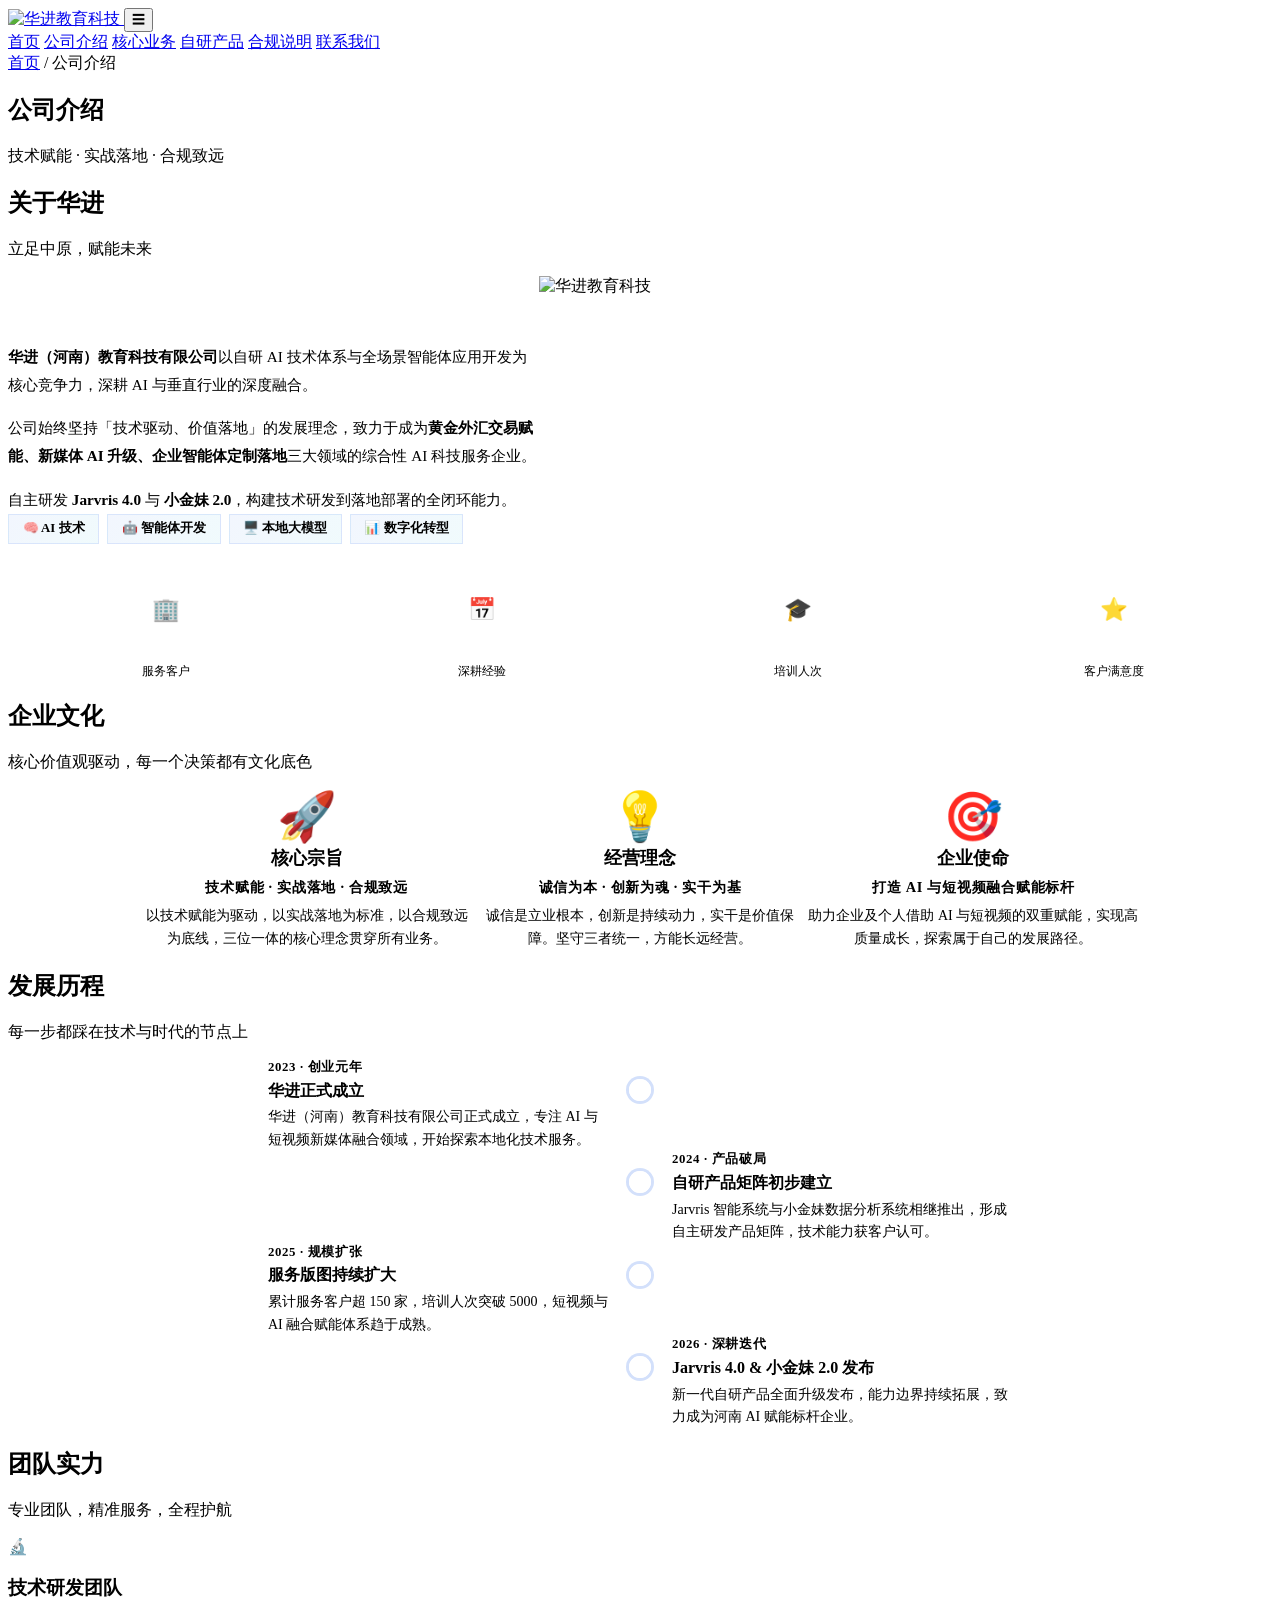
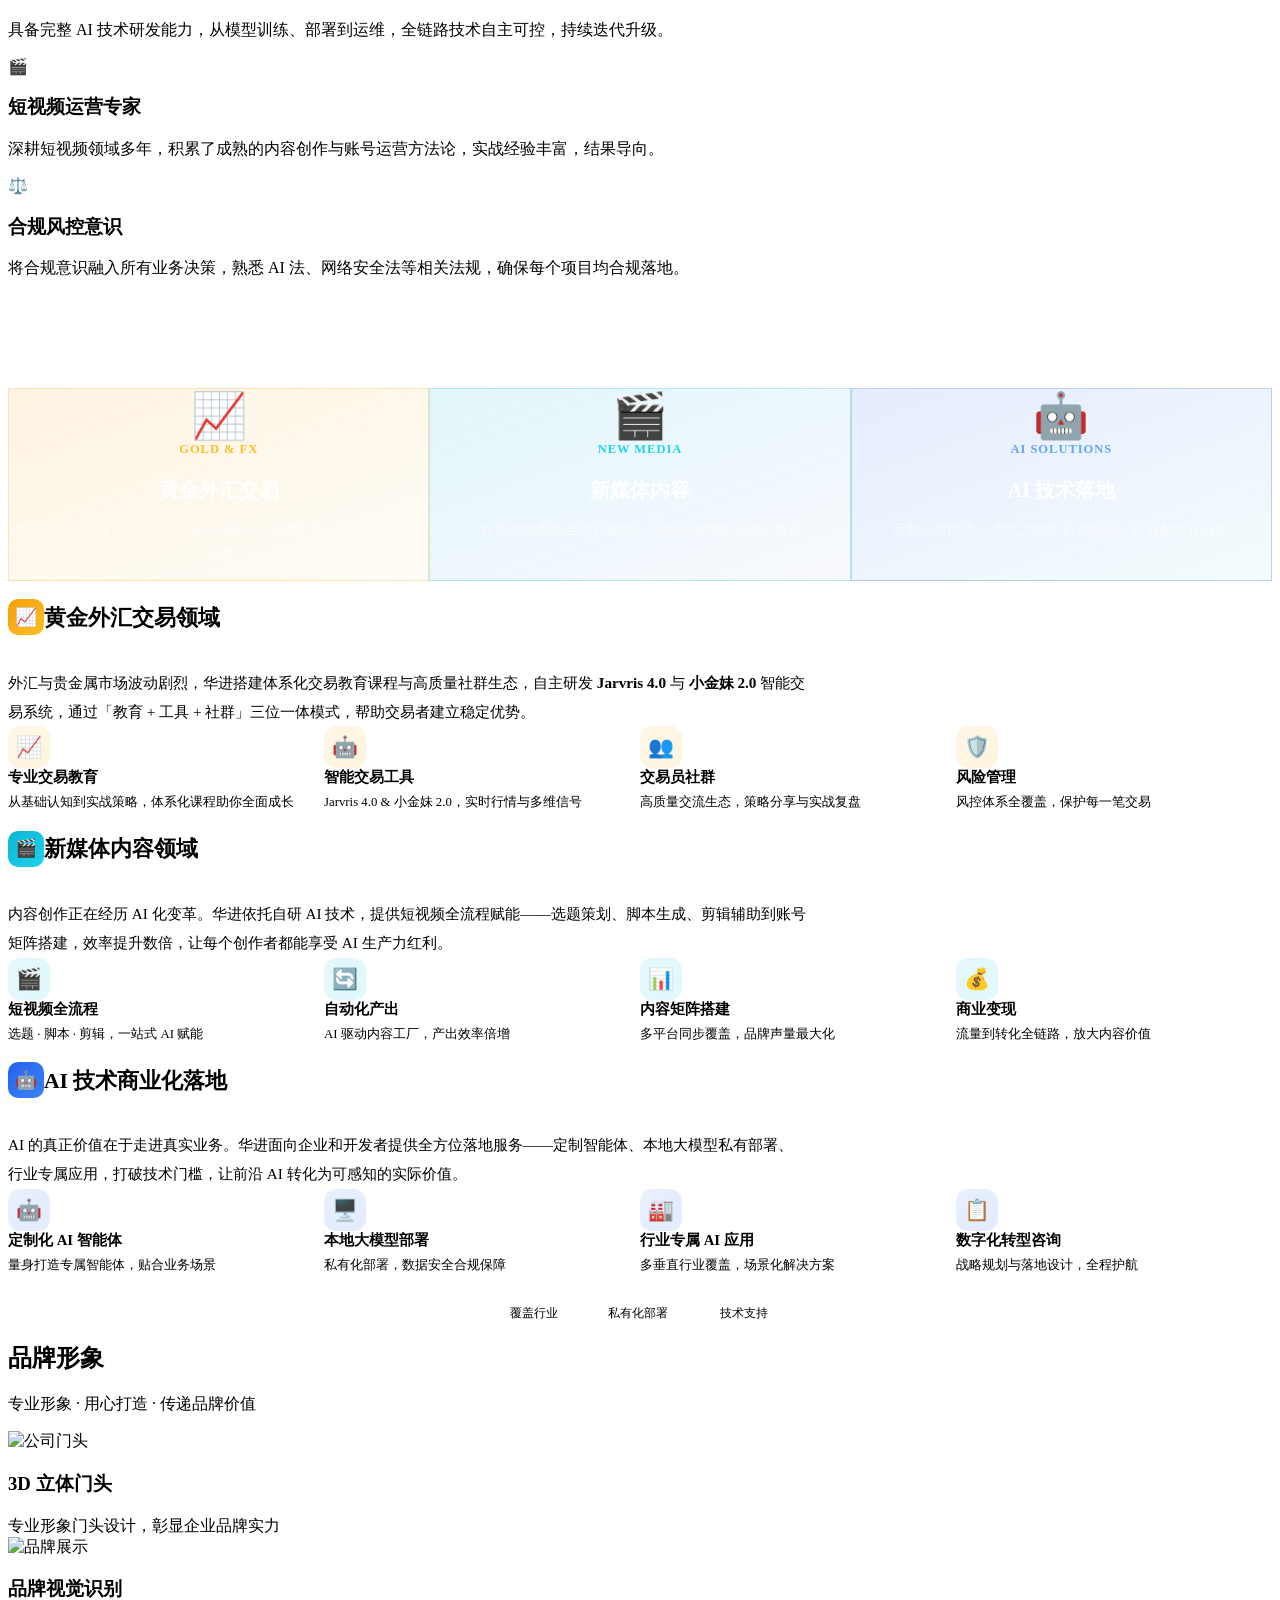
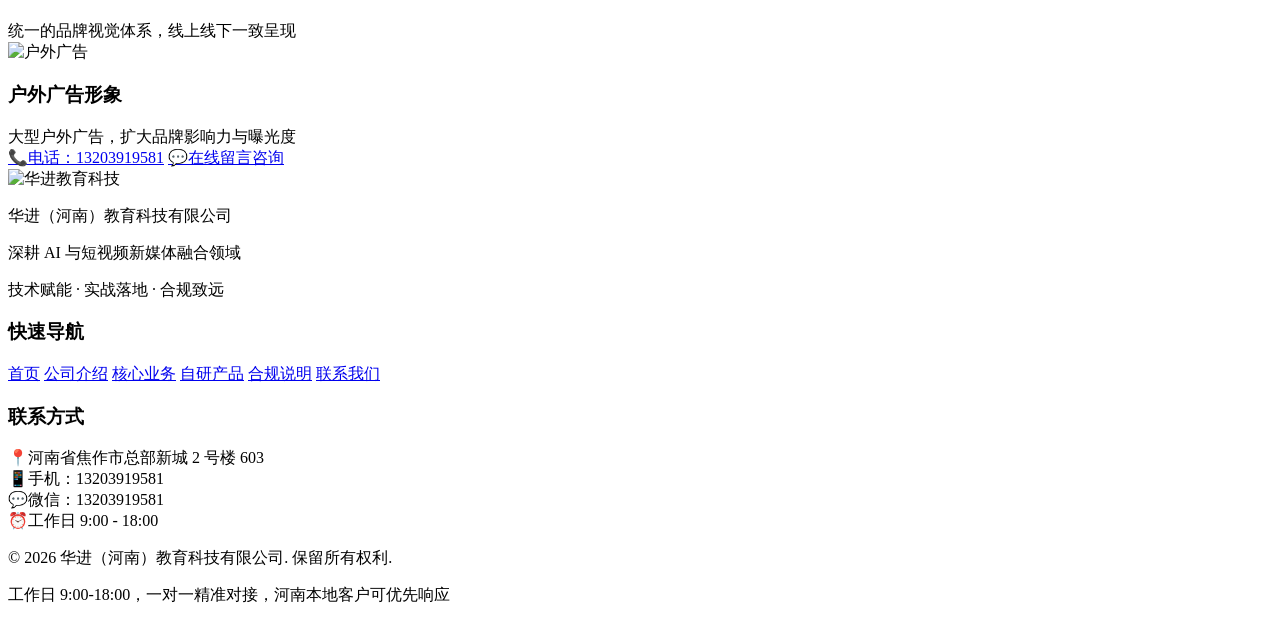
==== about.html @ 97d3d695 "Add files via upload" ====
﻿<!DOCTYPE html>
<html lang="zh-CN">
<head>
    <meta charset="UTF-8">
    <meta name="viewport" content="width=device-width, initial-scale=1.0">
    <meta name="description" content="华进（河南）教育科技有限公司 - 公司介绍，深耕AI与短视频新媒体融合领域">
    <meta name="keywords" content="华进教育,公司介绍,企业文化,发展理念">
    <title>公司介绍 - 华进（河南）教育科技有限公司</title>
    <link rel="stylesheet" href="assets/css/style.css">
    <style>
        /* 时间轴样式 */
        .timeline {
            position: relative;
            max-width: 800px;
            margin: 0 auto;
            padding: var(--spacing-lg) 0;
        }
        .timeline::before {
            content: '';
            position: absolute;
            left: 50%;
            top: 0; bottom: 0;
            width: 2px;
            background: linear-gradient(180deg, var(--primary-color), var(--accent-color));
            transform: translateX(-50%);
        }
        .timeline-item {
            display: flex;
            justify-content: flex-end;
            padding-right: calc(50% + 2rem);
            margin-bottom: var(--spacing-xl);
            position: relative;
        }
        .timeline-item:nth-child(even) {
            justify-content: flex-start;
            padding-right: 0;
            padding-left: calc(50% + 2rem);
        }
        .timeline-dot {
            position: absolute;
            left: 50%;
            top: 1.25rem;
            transform: translateX(-50%);
            width: 16px;
            height: 16px;
            background: linear-gradient(135deg, var(--primary-color), var(--accent-color));
            border-radius: 50%;
            border: 3px solid white;
            box-shadow: 0 0 0 3px rgba(37,99,235,0.2);
            z-index: 1;
        }
        .timeline-content {
            background: white;
            border-radius: var(--radius-lg);
            padding: var(--spacing-md) var(--spacing-lg);
            box-shadow: var(--shadow-md);
            border: 1px solid var(--border-color);
            max-width: 340px;
            width: 100%;
            transition: var(--transition-normal);
        }
        .timeline-content:hover {
            transform: scale(1.02);
            box-shadow: var(--shadow-lg);
        }
        .timeline-year {
            font-size: 0.8rem;
            font-weight: 700;
            color: var(--primary-color);
            letter-spacing: 0.05em;
            margin-bottom: 0.3rem;
        }
        .timeline-title {
            font-weight: 700;
            color: var(--text-primary);
            margin-bottom: 0.3rem;
            font-size: 1rem;
        }
        .timeline-desc {
            color: var(--text-secondary);
            font-size: 0.875rem;
            margin: 0;
            line-height: 1.6;
        }
        /* 企业文化卡片 */
        .culture-grid {
            display: grid;
            grid-template-columns: repeat(auto-fit, minmax(260px, 1fr));
            gap: var(--spacing-lg);
            max-width: 1000px;
            margin: 0 auto;
        }
        .culture-card {
            text-align: center;
            padding: var(--spacing-xl) var(--spacing-lg);
            background: white;
            border-radius: var(--radius-xl);
            box-shadow: var(--shadow-md);
            border: 1px solid var(--border-color);
            transition: var(--transition-normal);
            position: relative;
            overflow: hidden;
        }
        .culture-card::before {
            content: '';
            position: absolute;
            top: 0; left: 0; right: 0;
            height: 4px;
            background: linear-gradient(90deg, var(--primary-color), var(--accent-color));
        }
        .culture-card:hover {
            transform: translateY(-6px);
            box-shadow: var(--shadow-xl);
        }
        .culture-emoji {
            font-size: 3rem;
            margin-bottom: var(--spacing-md);
            display: block;
        }
        .culture-title {
            font-size: 1.15rem;
            font-weight: 800;
            color: var(--text-primary);
            margin-bottom: 0.5rem;
        }
        .culture-value {
            font-size: 0.9rem;
            color: var(--primary-color);
            font-weight: 700;
            margin-bottom: 0.5rem;
            letter-spacing: 0.05em;
        }
        .culture-desc {
            font-size: 0.875rem;
            color: var(--text-secondary);
            line-height: 1.6;
            margin: 0;
        }
        /* 公司简介 - 左图右文 */
        .about-intro-grid {
            display: grid;
            grid-template-columns: 42% 58%;
            gap: var(--spacing-xl);
            align-items: center;
            margin-bottom: var(--spacing-xl);
        }
        .about-intro-img {
            border-radius: var(--radius-xl);
            overflow: hidden;
            box-shadow: var(--shadow-xl);
        }
        .about-intro-img img {
            width: 100%;
            height: 320px;
            object-fit: cover;
            display: block;
        }
        .about-intro-text p {
            font-size: 0.95rem;
            line-height: 1.85;
            color: var(--text-secondary);
            margin-bottom: var(--spacing-sm);
        }
        /* 关键词标签 */
        .about-tags {
            display: flex;
            flex-wrap: wrap;
            gap: 0.5rem;
            margin-top: var(--spacing-sm);
        }
        .about-tag {
            display: inline-block;
            background: linear-gradient(135deg, rgba(37,99,235,0.06), rgba(6,182,212,0.06));
            color: var(--primary-color);
            font-size: 0.8rem;
            font-weight: 600;
            padding: 0.35rem 0.85rem;
            border-radius: var(--radius-full);
            border: 1px solid rgba(37,99,235,0.12);
        }
        /* 数据卡片 */
        .about-stats-grid {
            display: grid;
            grid-template-columns: repeat(4, 1fr);
            gap: var(--spacing-md);
        }
        .about-stat-card {
            text-align: center;
            padding: var(--spacing-md) var(--spacing-sm);
            background: var(--bg-secondary);
            border-radius: var(--radius-lg);
            border: 1px solid var(--border-color);
            transition: var(--transition-normal);
        }
        .about-stat-card:hover {
            transform: translateY(-3px);
            box-shadow: var(--shadow-md);
            border-color: var(--primary-color);
        }
        .about-stat-icon {
            font-size: 1.4rem;
            margin-bottom: 0.3rem;
        }
        .about-stat-num {
            font-size: 1.75rem;
            font-weight: 800;
            background: linear-gradient(135deg, var(--primary-color), var(--accent-color));
            -webkit-background-clip: text;
            -webkit-text-fill-color: transparent;
            background-clip: text;
            line-height: 1.2;
        }
        .about-stat-label {
            font-size: 0.78rem;
            color: var(--text-light);
            margin-top: 0.15rem;
        }
        /* 移动端适配 */
        @media (max-width: 768px) {
            .about-intro-grid {
                grid-template-columns: 1fr;
            }
            .about-intro-img img {
                height: 220px;
            }
            .about-stats-grid {
                grid-template-columns: repeat(2, 1fr);
            }
            .biz-cards {
                grid-template-columns: repeat(2, 1fr) !important;
            }
        }
        /* 深色 Hero 业务卡片 */
        .biz-hero-card {
            border-radius: var(--radius-xl);
            padding: var(--spacing-lg) var(--spacing-md);
            text-align: center;
            transition: var(--transition-normal);
            cursor: default;
        }
        .biz-hero-card:hover {
            transform: translateY(-4px);
            box-shadow: 0 12px 40px rgba(0,0,0,0.3);
        }
        /* 白底展开 - 业务详情 */
        .biz-detail {
            padding: var(--spacing-xl) 0;
            border-bottom: 1px solid var(--border-color);
        }
        .biz-detail:last-child {
            border-bottom: none;
        }
        /* 业务内容卡片 */
        .biz-cards {
            display: grid;
            grid-template-columns: repeat(4, 1fr);
            gap: var(--spacing-md);
        }
        .biz-card-item {
            background: var(--bg-card);
            border: 1px solid var(--border-color);
            border-radius: var(--radius-lg);
            padding: var(--spacing-md);
            transition: var(--transition-normal);
        }
        .biz-card-item:hover {
            transform: translateY(-3px);
            box-shadow: var(--shadow-lg);
            border-color: var(--primary-color);
        }
        .biz-card-icon {
            display: inline-flex;
            align-items: center;
            justify-content: center;
            width: 42px;
            height: 42px;
            border-radius: 12px;
            font-size: 1.3rem;
            margin-bottom: var(--spacing-sm);
        }
        .biz-card-title {
            font-size: 0.92rem;
            font-weight: 700;
            color: var(--text-primary);
            margin-bottom: 0.3rem;
        }
        .biz-card-desc {
            font-size: 0.8rem;
            color: var(--text-light);
            line-height: 1.6;
        }
    </style>
</head>
<body>
    <!-- 导航栏 -->
    <nav class="navbar" id="navbar">
        <div class="navbar-container">
            <a href="index.html" class="navbar-brand">
                <img src="assets/images/logo.png" alt="华进教育科技" class="navbar-logo">
            </a>
            <button class="navbar-toggle" id="navbarToggle">☰</button>
            <div class="navbar-nav" id="navbarNav">
                <a href="index.html">首页</a>
                <a href="about.html" class="active">公司介绍</a>
                <a href="services.html">核心业务</a>
                <a href="products.html">自研产品</a>
                <a href="compliance.html">合规说明</a>
                <a href="contact.html">联系我们</a>
            </div>
        </div>
    </nav>

    <!-- 页面 Hero -->
    <section class="page-hero">
        <div class="container page-hero-content">
            <nav class="breadcrumb">
                <a href="index.html">首页</a>
                <span>/</span>
                <span class="current">公司介绍</span>
            </nav>
            <h1>公司介绍</h1>
            <p>技术赋能 · 实战落地 · 合规致远</p>
        </div>
    </section>

    <!-- ===== 公司简介 ===== -->
    <section class="section">
        <div class="container">
            <!-- 标题区 -->
            <div class="section-title" style="margin-bottom: var(--spacing-xl);">
                <h2>关于华进</h2>
                <p>立足中原，赋能未来</p>
            </div>
            <!-- 右图左文 -->
            <div class="about-intro-grid fade-in">
                <!-- 左：文字 -->
                <div class="about-intro-text">
                    <p><strong style="color: var(--text-primary);">华进（河南）教育科技有限公司</strong>以自研 AI 技术体系与全场景智能体应用开发为核心竞争力，深耕 AI 与垂直行业的深度融合。</p>
                    <p>公司始终坚持「技术驱动、价值落地」的发展理念，致力于成为<strong style="color: var(--primary-color);">黄金外汇交易赋能、新媒体 AI 升级、企业智能体定制落地</strong>三大领域的综合性 AI 科技服务企业。</p>
                    <p>自主研发 <strong style="color: var(--primary-color);">Jarvris 4.0</strong> 与 <strong style="color: var(--primary-color);">小金妹 2.0</strong>，构建技术研发到落地部署的全闭环能力。</p>
                    <!-- 关键词标签 -->
                    <div class="about-tags">
                        <span class="about-tag">🧠 AI 技术</span>
                        <span class="about-tag">🤖 智能体开发</span>
                        <span class="about-tag">🖥️ 本地大模型</span>
                        <span class="about-tag">📊 数字化转型</span>
                    </div>
                </div>
                <!-- 右：图片 -->
                <div class="about-intro-img">
                    <img src="assets/images/company/building-logo.png" alt="华进教育科技">
                </div>
            </div>
            <!-- 数据卡片 -->
            <div class="about-stats-grid fade-in">
                <div class="about-stat-card">
                    <div class="about-stat-icon">🏢</div>
                    <div class="about-stat-num">150<span style="font-size:0.7em;">+</span></div>
                    <div class="about-stat-label">服务客户</div>
                </div>
                <div class="about-stat-card">
                    <div class="about-stat-icon">📅</div>
                    <div class="about-stat-num">3<span style="font-size:0.7em;">年+</span></div>
                    <div class="about-stat-label">深耕经验</div>
                </div>
                <div class="about-stat-card">
                    <div class="about-stat-icon">🎓</div>
                    <div class="about-stat-num">5000<span style="font-size:0.7em;">+</span></div>
                    <div class="about-stat-label">培训人次</div>
                </div>
                <div class="about-stat-card">
                    <div class="about-stat-icon">⭐</div>
                    <div class="about-stat-num">98<span style="font-size:0.7em;">%</span></div>
                    <div class="about-stat-label">客户满意度</div>
                </div>
            </div>
        </div>
    </section>

    <!-- ===== 企业文化 ===== -->
    <section class="section section-gray">
        <div class="container">
            <div class="section-title">
                <h2>企业文化</h2>
                <p>核心价值观驱动，每一个决策都有文化底色</p>
            </div>
            <div class="culture-grid">
                <div class="culture-card fade-in">
                    <span class="culture-emoji">🚀</span>
                    <div class="culture-title">核心宗旨</div>
                    <div class="culture-value">技术赋能 · 实战落地 · 合规致远</div>
                    <p class="culture-desc">以技术赋能为驱动，以实战落地为标准，以合规致远为底线，三位一体的核心理念贯穿所有业务。</p>
                </div>
                <div class="culture-card fade-in delay-2">
                    <span class="culture-emoji">💡</span>
                    <div class="culture-title">经营理念</div>
                    <div class="culture-value">诚信为本 · 创新为魂 · 实干为基</div>
                    <p class="culture-desc">诚信是立业根本，创新是持续动力，实干是价值保障。坚守三者统一，方能长远经营。</p>
                </div>
                <div class="culture-card fade-in delay-4">
                    <span class="culture-emoji">🎯</span>
                    <div class="culture-title">企业使命</div>
                    <div class="culture-value">打造 AI 与短视频融合赋能标杆</div>
                    <p class="culture-desc">助力企业及个人借助 AI 与短视频的双重赋能，实现高质量成长，探索属于自己的发展路径。</p>
                </div>
            </div>
        </div>
    </section>

    <!-- ===== 发展历程 ===== -->
    <section class="section">
        <div class="container">
            <div class="section-title">
                <h2>发展历程</h2>
                <p>每一步都踩在技术与时代的节点上</p>
            </div>
            <div class="timeline">
                <div class="timeline-item fade-in">
                    <div class="timeline-dot"></div>
                    <div class="timeline-content">
                        <div class="timeline-year">2023 · 创业元年</div>
                        <div class="timeline-title">华进正式成立</div>
                        <p class="timeline-desc">华进（河南）教育科技有限公司正式成立，专注 AI 与短视频新媒体融合领域，开始探索本地化技术服务。</p>
                    </div>
                </div>
                <div class="timeline-item fade-in delay-1">
                    <div class="timeline-dot"></div>
                    <div class="timeline-content">
                        <div class="timeline-year">2024 · 产品破局</div>
                        <div class="timeline-title">自研产品矩阵初步建立</div>
                        <p class="timeline-desc">Jarvris 智能系统与小金妹数据分析系统相继推出，形成自主研发产品矩阵，技术能力获客户认可。</p>
                    </div>
                </div>
                <div class="timeline-item fade-in delay-2">
                    <div class="timeline-dot"></div>
                    <div class="timeline-content">
                        <div class="timeline-year">2025 · 规模扩张</div>
                        <div class="timeline-title">服务版图持续扩大</div>
                        <p class="timeline-desc">累计服务客户超 150 家，培训人次突破 5000，短视频与 AI 融合赋能体系趋于成熟。</p>
                    </div>
                </div>
                <div class="timeline-item fade-in delay-3">
                    <div class="timeline-dot"></div>
                    <div class="timeline-content">
                        <div class="timeline-year">2026 · 深耕迭代</div>
                        <div class="timeline-title">Jarvris 4.0 & 小金妹 2.0 发布</div>
                        <p class="timeline-desc">新一代自研产品全面升级发布，能力边界持续拓展，致力成为河南 AI 赋能标杆企业。</p>
                    </div>
                </div>
            </div>
        </div>
    </section>

    <!-- ===== 团队实力 ===== -->
    <section class="section section-gray">
        <div class="container">
            <div class="section-title">
                <h2>团队实力</h2>
                <p>专业团队，精准服务，全程护航</p>
            </div>
            <div class="features-grid">
                <div class="card fade-in">
                    <div class="card-icon">🔬</div>
                    <h3 class="card-title">技术研发团队</h3>
                    <p class="card-content">具备完整 AI 技术研发能力，从模型训练、部署到运维，全链路技术自主可控，持续迭代升级。</p>
                </div>
                <div class="card fade-in delay-2">
                    <div class="card-icon">🎬</div>
                    <h3 class="card-title">短视频运营专家</h3>
                    <p class="card-content">深耕短视频领域多年，积累了成熟的内容创作与账号运营方法论，实战经验丰富，结果导向。</p>
                </div>
                <div class="card fade-in delay-4">
                    <div class="card-icon">⚖️</div>
                    <h3 class="card-title">合规风控意识</h3>
                    <p class="card-content">将合规意识融入所有业务决策，熟悉 AI 法、网络安全法等相关法规，确保每个项目均合规落地。</p>
                </div>
            </div>
        </div>
    </section>

    <!-- ===== 深色 Hero：三大业务领域总览 ===== -->
    <section class="section-dark" style="padding: var(--spacing-2xl) 0;">
        <div class="container">
            <div class="section-title" style="margin-bottom: var(--spacing-xl);">
                <h2 style="color: white;">三大业务领域</h2>
                <p style="color: rgba(255,255,255,0.5);">专注深耕，每个领域都做到极致</p>
            </div>
            <div style="display: grid; grid-template-columns: repeat(3, 1fr); gap: var(--spacing-lg);">
                <!-- 卡片1：黄金外汇 -->
                <div class="biz-hero-card fade-in" style="background: linear-gradient(160deg, rgba(245,158,11,0.12) 0%, rgba(251,191,36,0.04) 100%); border: 1px solid rgba(245,158,11,0.25);">
                    <div style="font-size: 2.8rem; margin-bottom: var(--spacing-md);">📈</div>
                    <div style="font-size: 0.78rem; font-weight: 700; color: #fbbf24; letter-spacing: 0.08em; text-transform: uppercase; margin-bottom: var(--spacing-xs);">GOLD & FX</div>
                    <h3 style="font-size: 1.25rem; color: white; margin-bottom: var(--spacing-sm);">黄金外汇交易</h3>
                    <p style="font-size: 0.88rem; color: rgba(255,255,255,0.55); line-height: 1.7;">体系化交易教育 + Jarvris 4.0 &amp; 小金妹 2.0 智能工具 + 高质量交易员社群</p>
                </div>
                <!-- 卡片2：新媒体 -->
                <div class="biz-hero-card fade-in delay-2" style="background: linear-gradient(160deg, rgba(6,182,212,0.12) 0%, rgba(99,102,241,0.04) 100%); border: 1px solid rgba(6,182,212,0.25);">
                    <div style="font-size: 2.8rem; margin-bottom: var(--spacing-md);">🎬</div>
                    <div style="font-size: 0.78rem; font-weight: 700; color: #22d3ee; letter-spacing: 0.08em; text-transform: uppercase; margin-bottom: var(--spacing-xs);">NEW MEDIA</div>
                    <h3 style="font-size: 1.25rem; color: white; margin-bottom: var(--spacing-sm);">新媒体内容</h3>
                    <p style="font-size: 0.88rem; color: rgba(255,255,255,0.55); line-height: 1.7;">AI 驱动短视频全流程赋能，选题到变现效率提升数倍</p>
                </div>
                <!-- 卡片3：AI落地 -->
                <div class="biz-hero-card fade-in delay-4" style="background: linear-gradient(160deg, rgba(37,99,235,0.12) 0%, rgba(6,182,212,0.04) 100%); border: 1px solid rgba(37,99,235,0.25);">
                    <div style="font-size: 2.8rem; margin-bottom: var(--spacing-md);">🤖</div>
                    <div style="font-size: 0.78rem; font-weight: 700; color: #60a5fa; letter-spacing: 0.08em; text-transform: uppercase; margin-bottom: var(--spacing-xs);">AI SOLUTIONS</div>
                    <h3 style="font-size: 1.25rem; color: white; margin-bottom: var(--spacing-sm);">AI 技术落地</h3>
                    <p style="font-size: 0.88rem; color: rgba(255,255,255,0.55); line-height: 1.7;">定制化智能体 + 本地大模型私有部署 + 行业数字化转型</p>
                </div>
            </div>
        </div>
    </section>

    <!-- ===== 白底展开：三大业务领域详情 ===== -->
    <section class="section">
        <div class="container">
            <!-- ── 黄金外汇 ── -->
            <div class="biz-detail fade-in">
                <div style="display: flex; align-items: center; gap: var(--spacing-sm); margin-bottom: var(--spacing-md);">
                    <span style="display: inline-flex; align-items: center; justify-content: center; width: 36px; height: 36px; border-radius: 10px; background: linear-gradient(135deg, #f59e0b, #fbbf24); font-size: 1.1rem;">📈</span>
                    <h3 style="font-size: 1.35rem;">黄金外汇交易领域</h3>
                </div>
                <p style="font-size: 0.95rem; line-height: 1.9; color: var(--text-secondary); max-width: 800px; margin-bottom: var(--spacing-lg);">外汇与贵金属市场波动剧烈，华进搭建体系化交易教育课程与高质量社群生态，自主研发 <strong style="color: var(--primary-color);">Jarvris 4.0</strong> 与 <strong style="color: var(--primary-color);">小金妹 2.0</strong> 智能交易系统，通过「教育 + 工具 + 社群」三位一体模式，帮助交易者建立稳定优势。</p>
                <div class="biz-cards" style="grid-template-columns: repeat(4, 1fr);">
                    <div class="biz-card-item">
                        <div class="biz-card-icon" style="background: linear-gradient(135deg, rgba(245,158,11,0.1), rgba(251,191,36,0.15)); color: #f59e0b;">📈</div>
                        <div class="biz-card-title">专业交易教育</div>
                        <div class="biz-card-desc">从基础认知到实战策略，体系化课程助你全面成长</div>
                    </div>
                    <div class="biz-card-item">
                        <div class="biz-card-icon" style="background: linear-gradient(135deg, rgba(245,158,11,0.1), rgba(251,191,36,0.15)); color: #f59e0b;">🤖</div>
                        <div class="biz-card-title">智能交易工具</div>
                        <div class="biz-card-desc">Jarvris 4.0 &amp; 小金妹 2.0，实时行情与多维信号</div>
                    </div>
                    <div class="biz-card-item">
                        <div class="biz-card-icon" style="background: linear-gradient(135deg, rgba(245,158,11,0.1), rgba(251,191,36,0.15)); color: #f59e0b;">👥</div>
                        <div class="biz-card-title">交易员社群</div>
                        <div class="biz-card-desc">高质量交流生态，策略分享与实战复盘</div>
                    </div>
                    <div class="biz-card-item">
                        <div class="biz-card-icon" style="background: linear-gradient(135deg, rgba(245,158,11,0.1), rgba(251,191,36,0.15)); color: #f59e0b;">🛡️</div>
                        <div class="biz-card-title">风险管理</div>
                        <div class="biz-card-desc">风控体系全覆盖，保护每一笔交易</div>
                    </div>
                </div>
            </div>

            <!-- ── 新媒体 ── -->
            <div class="biz-detail fade-in">
                <div style="display: flex; align-items: center; gap: var(--spacing-sm); margin-bottom: var(--spacing-md);">
                    <span style="display: inline-flex; align-items: center; justify-content: center; width: 36px; height: 36px; border-radius: 10px; background: linear-gradient(135deg, #06b6d4, #22d3ee); font-size: 1.1rem;">🎬</span>
                    <h3 style="font-size: 1.35rem;">新媒体内容领域</h3>
                </div>
                <p style="font-size: 0.95rem; line-height: 1.9; color: var(--text-secondary); max-width: 800px; margin-bottom: var(--spacing-lg);">内容创作正在经历 AI 化变革。华进依托自研 AI 技术，提供短视频全流程赋能——选题策划、脚本生成、剪辑辅助到账号矩阵搭建，效率提升数倍，让每个创作者都能享受 AI 生产力红利。</p>
                <div class="biz-cards" style="grid-template-columns: repeat(4, 1fr);">
                    <div class="biz-card-item">
                        <div class="biz-card-icon" style="background: linear-gradient(135deg, rgba(6,182,212,0.1), rgba(34,211,238,0.15)); color: #06b6d4;">🎬</div>
                        <div class="biz-card-title">短视频全流程</div>
                        <div class="biz-card-desc">选题 · 脚本 · 剪辑，一站式 AI 赋能</div>
                    </div>
                    <div class="biz-card-item">
                        <div class="biz-card-icon" style="background: linear-gradient(135deg, rgba(6,182,212,0.1), rgba(34,211,238,0.15)); color: #06b6d4;">🔄</div>
                        <div class="biz-card-title">自动化产出</div>
                        <div class="biz-card-desc">AI 驱动内容工厂，产出效率倍增</div>
                    </div>
                    <div class="biz-card-item">
                        <div class="biz-card-icon" style="background: linear-gradient(135deg, rgba(6,182,212,0.1), rgba(34,211,238,0.15)); color: #06b6d4;">📊</div>
                        <div class="biz-card-title">内容矩阵搭建</div>
                        <div class="biz-card-desc">多平台同步覆盖，品牌声量最大化</div>
                    </div>
                    <div class="biz-card-item">
                        <div class="biz-card-icon" style="background: linear-gradient(135deg, rgba(6,182,212,0.1), rgba(34,211,238,0.15)); color: #06b6d4;">💰</div>
                        <div class="biz-card-title">商业变现</div>
                        <div class="biz-card-desc">流量到转化全链路，放大内容价值</div>
                    </div>
                </div>
            </div>

            <!-- ── AI落地 ── -->
            <div class="biz-detail fade-in" style="padding-bottom: 0;">
                <div style="display: flex; align-items: center; gap: var(--spacing-sm); margin-bottom: var(--spacing-md);">
                    <span style="display: inline-flex; align-items: center; justify-content: center; width: 36px; height: 36px; border-radius: 10px; background: linear-gradient(135deg, #2563eb, #3b82f6); font-size: 1.1rem;">🤖</span>
                    <h3 style="font-size: 1.35rem;">AI 技术商业化落地</h3>
                </div>
                <p style="font-size: 0.95rem; line-height: 1.9; color: var(--text-secondary); max-width: 800px; margin-bottom: var(--spacing-lg);">AI 的真正价值在于走进真实业务。华进面向企业和开发者提供全方位落地服务——定制智能体、本地大模型私有部署、行业专属应用，打破技术门槛，让前沿 AI 转化为可感知的实际价值。</p>
                <div class="biz-cards" style="grid-template-columns: repeat(4, 1fr);">
                    <div class="biz-card-item">
                        <div class="biz-card-icon" style="background: linear-gradient(135deg, rgba(37,99,235,0.1), rgba(59,130,246,0.15)); color: #2563eb;">🤖</div>
                        <div class="biz-card-title">定制化 AI 智能体</div>
                        <div class="biz-card-desc">量身打造专属智能体，贴合业务场景</div>
                    </div>
                    <div class="biz-card-item">
                        <div class="biz-card-icon" style="background: linear-gradient(135deg, rgba(37,99,235,0.1), rgba(59,130,246,0.15)); color: #2563eb;">🖥️</div>
                        <div class="biz-card-title">本地大模型部署</div>
                        <div class="biz-card-desc">私有化部署，数据安全合规保障</div>
                    </div>
                    <div class="biz-card-item">
                        <div class="biz-card-icon" style="background: linear-gradient(135deg, rgba(37,99,235,0.1), rgba(59,130,246,0.15)); color: #2563eb;">🏭</div>
                        <div class="biz-card-title">行业专属 AI 应用</div>
                        <div class="biz-card-desc">多垂直行业覆盖，场景化解决方案</div>
                    </div>
                    <div class="biz-card-item">
                        <div class="biz-card-icon" style="background: linear-gradient(135deg, rgba(37,99,235,0.1), rgba(59,130,246,0.15)); color: #2563eb;">📋</div>
                        <div class="biz-card-title">数字化转型咨询</div>
                        <div class="biz-card-desc">战略规划与落地设计，全程护航</div>
                    </div>
                </div>
                <!-- AI底部数据条 -->
                <div style="display: flex; justify-content: center; gap: 3rem; margin-top: var(--spacing-xl); padding: var(--spacing-md) 0;">
                    <div style="text-align: center;"><div style="font-size: 1.6rem; font-weight: 800; background: linear-gradient(135deg, var(--primary-color), var(--accent-color)); -webkit-background-clip: text; -webkit-text-fill-color: transparent; background-clip: text;">5+</div><div style="font-size: 0.78rem; color: var(--text-light);">覆盖行业</div></div>
                    <div style="text-align: center;"><div style="font-size: 1.6rem; font-weight: 800; background: linear-gradient(135deg, var(--primary-color), var(--accent-color)); -webkit-background-clip: text; -webkit-text-fill-color: transparent; background-clip: text;">100%</div><div style="font-size: 0.78rem; color: var(--text-light);">私有化部署</div></div>
                    <div style="text-align: center;"><div style="font-size: 1.6rem; font-weight: 800; background: linear-gradient(135deg, var(--primary-color), var(--accent-color)); -webkit-background-clip: text; -webkit-text-fill-color: transparent; background-clip: text;">7x24</div><div style="font-size: 0.78rem; color: var(--text-light);">技术支持</div></div>
                </div>
            </div>
        </div>
    </section>

    <!-- ===== 办公环境 ===== -->
    <section class="section">
        <div class="container">
            <div class="section-title">
                <h2>品牌形象</h2>
                <p>专业形象 · 用心打造 · 传递品牌价值</p>
            </div>
            <div class="features-grid">
                <div class="card fade-in" style="padding: 0; overflow: hidden;">
                    <img src="assets/images/company/office-door-3d.png" alt="公司门头" style="width: 100%; height: 220px; object-fit: cover;">
                    <div style="padding: var(--spacing-md);">
                        <h3 class="card-title">3D 立体门头</h3>
                        <p class="card-content" style="margin: 0;">专业形象门头设计，彰显企业品牌实力</p>
                    </div>
                </div>
                <div class="card fade-in delay-2" style="padding: 0; overflow: hidden;">
                    <img src="assets/images/company/website-logo.png" alt="品牌展示" style="width: 100%; height: 220px; object-fit: cover;">
                    <div style="padding: var(--spacing-md);">
                        <h3 class="card-title">品牌视觉识别</h3>
                        <p class="card-content" style="margin: 0;">统一的品牌视觉体系，线上线下一致呈现</p>
                    </div>
                </div>
                <div class="card fade-in delay-4" style="padding: 0; overflow: hidden;">
                    <img src="assets/images/company/outdoor-billboard.png" alt="户外广告" style="width: 100%; height: 220px; object-fit: cover;">
                    <div style="padding: var(--spacing-md);">
                        <h3 class="card-title">户外广告形象</h3>
                        <p class="card-content" style="margin: 0;">大型户外广告，扩大品牌影响力与曝光度</p>
                    </div>
                </div>
            </div>
        </div>
    </section>

    <!-- 悬浮咨询按钮 -->
    <div class="floating-consult">
        <a href="tel:13203919581" class="floating-btn">📞<span class="floating-tooltip">电话：13203919581</span></a>
        <a href="contact.html" class="floating-btn">💬<span class="floating-tooltip">在线留言咨询</span></a>
    </div>

    <!-- Footer -->
    <footer class="footer">
        <div class="container">
            <div class="footer-content">
                <div class="footer-section">
                    <img src="assets/images/logo.png" alt="华进教育科技" class="footer-logo">
                    <p>华进（河南）教育科技有限公司</p>
                    <p>深耕 AI 与短视频新媒体融合领域</p>
                    <p class="footer-tagline">技术赋能 · 实战落地 · 合规致远</p>
                </div>
                <div class="footer-section">
                    <h3>快速导航</h3>
                    <div class="footer-links">
                        <a href="index.html">首页</a>
                        <a href="about.html">公司介绍</a>
                        <a href="services.html">核心业务</a>
                        <a href="products.html">自研产品</a>
                        <a href="compliance.html">合规说明</a>
                        <a href="contact.html">联系我们</a>
                    </div>
                </div>
                <div class="footer-section">
                    <h3>联系方式</h3>
                    <div class="footer-contact-item"><span class="footer-contact-icon">📍</span><span>河南省焦作市总部新城 2 号楼 603</span></div>
                    <div class="footer-contact-item"><span class="footer-contact-icon">📱</span><span>手机：13203919581</span></div>
                    <div class="footer-contact-item"><span class="footer-contact-icon">💬</span><span>微信：13203919581</span></div>
                    <div class="footer-contact-item"><span class="footer-contact-icon">⏰</span><span>工作日 9:00 - 18:00</span></div>
                </div>
            </div>
            <div class="footer-bottom">
                <p>&copy; 2026 华进（河南）教育科技有限公司. 保留所有权利.</p>
                <p>工作日 9:00-18:00，一对一精准对接，河南本地客户可优先响应</p>
            </div>
        </div>
    </footer>

    <script src="assets/js/main.js"></script>
</body>
</html>
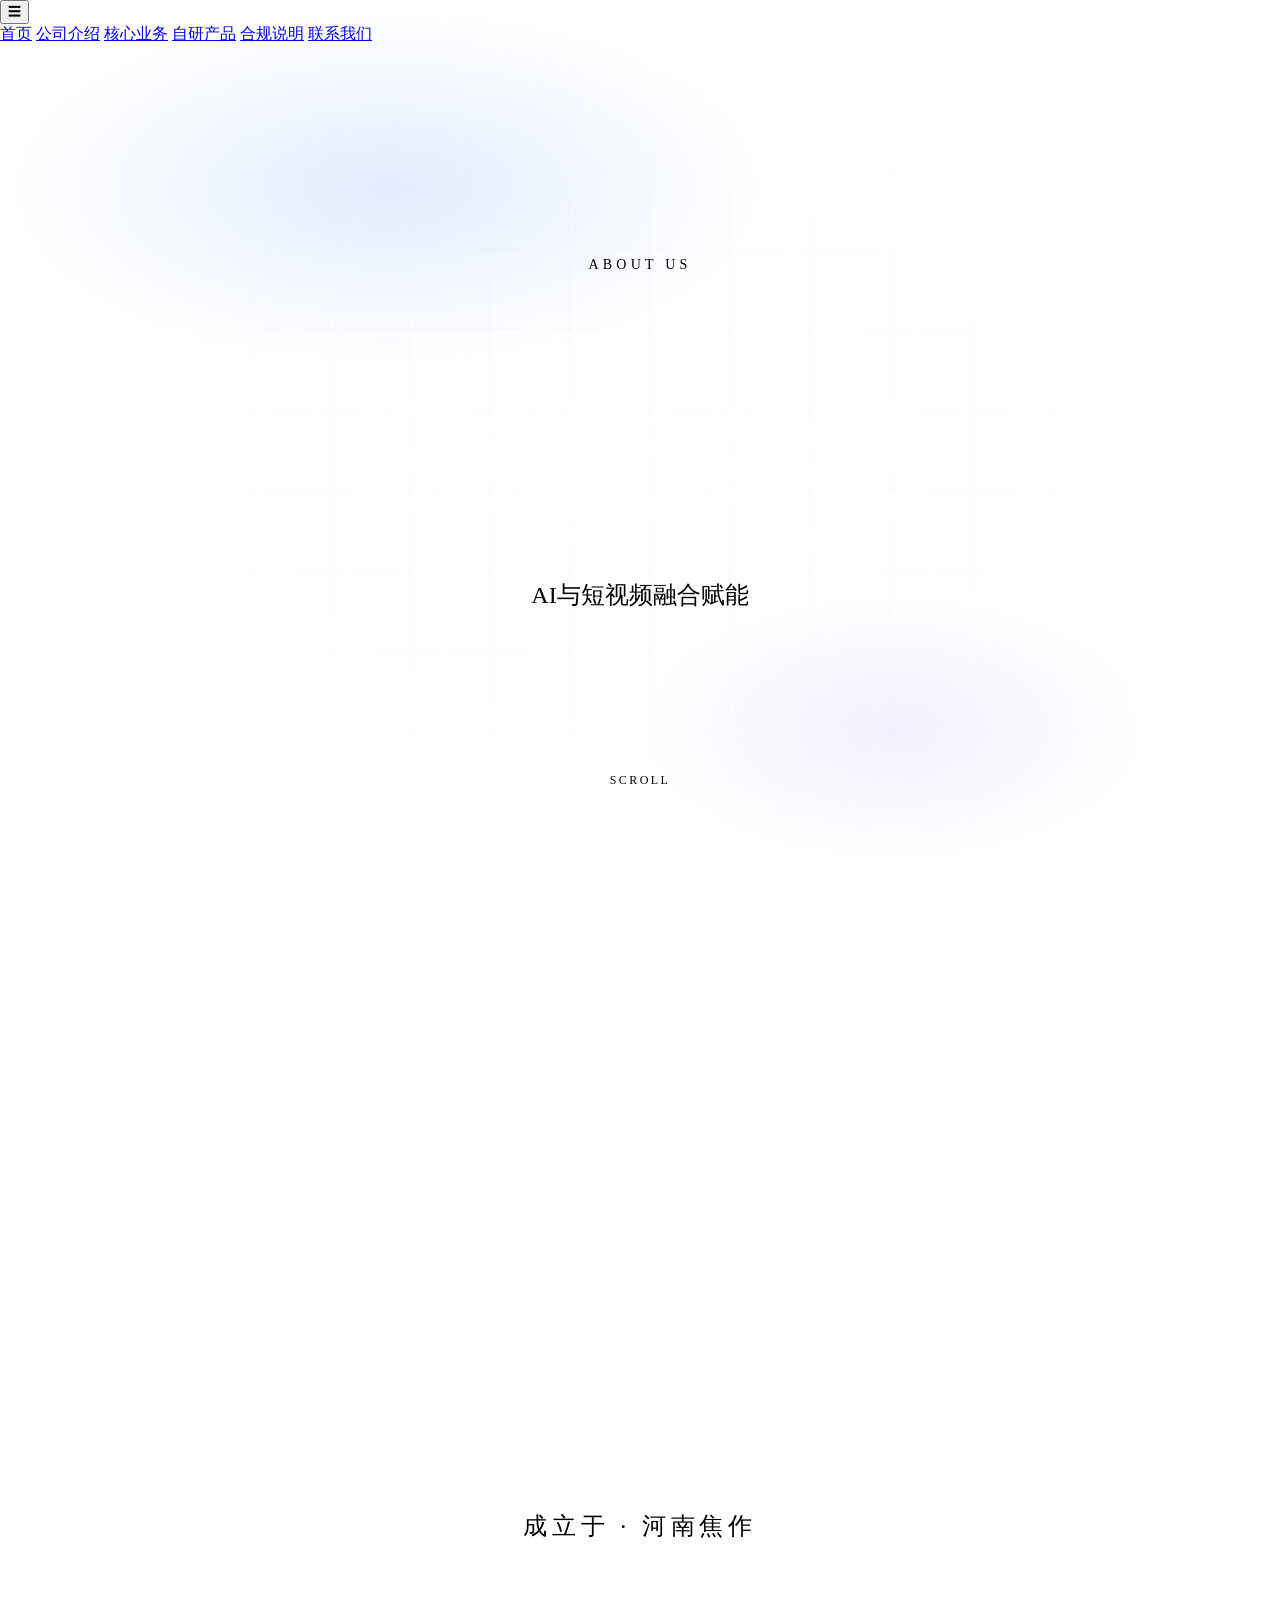
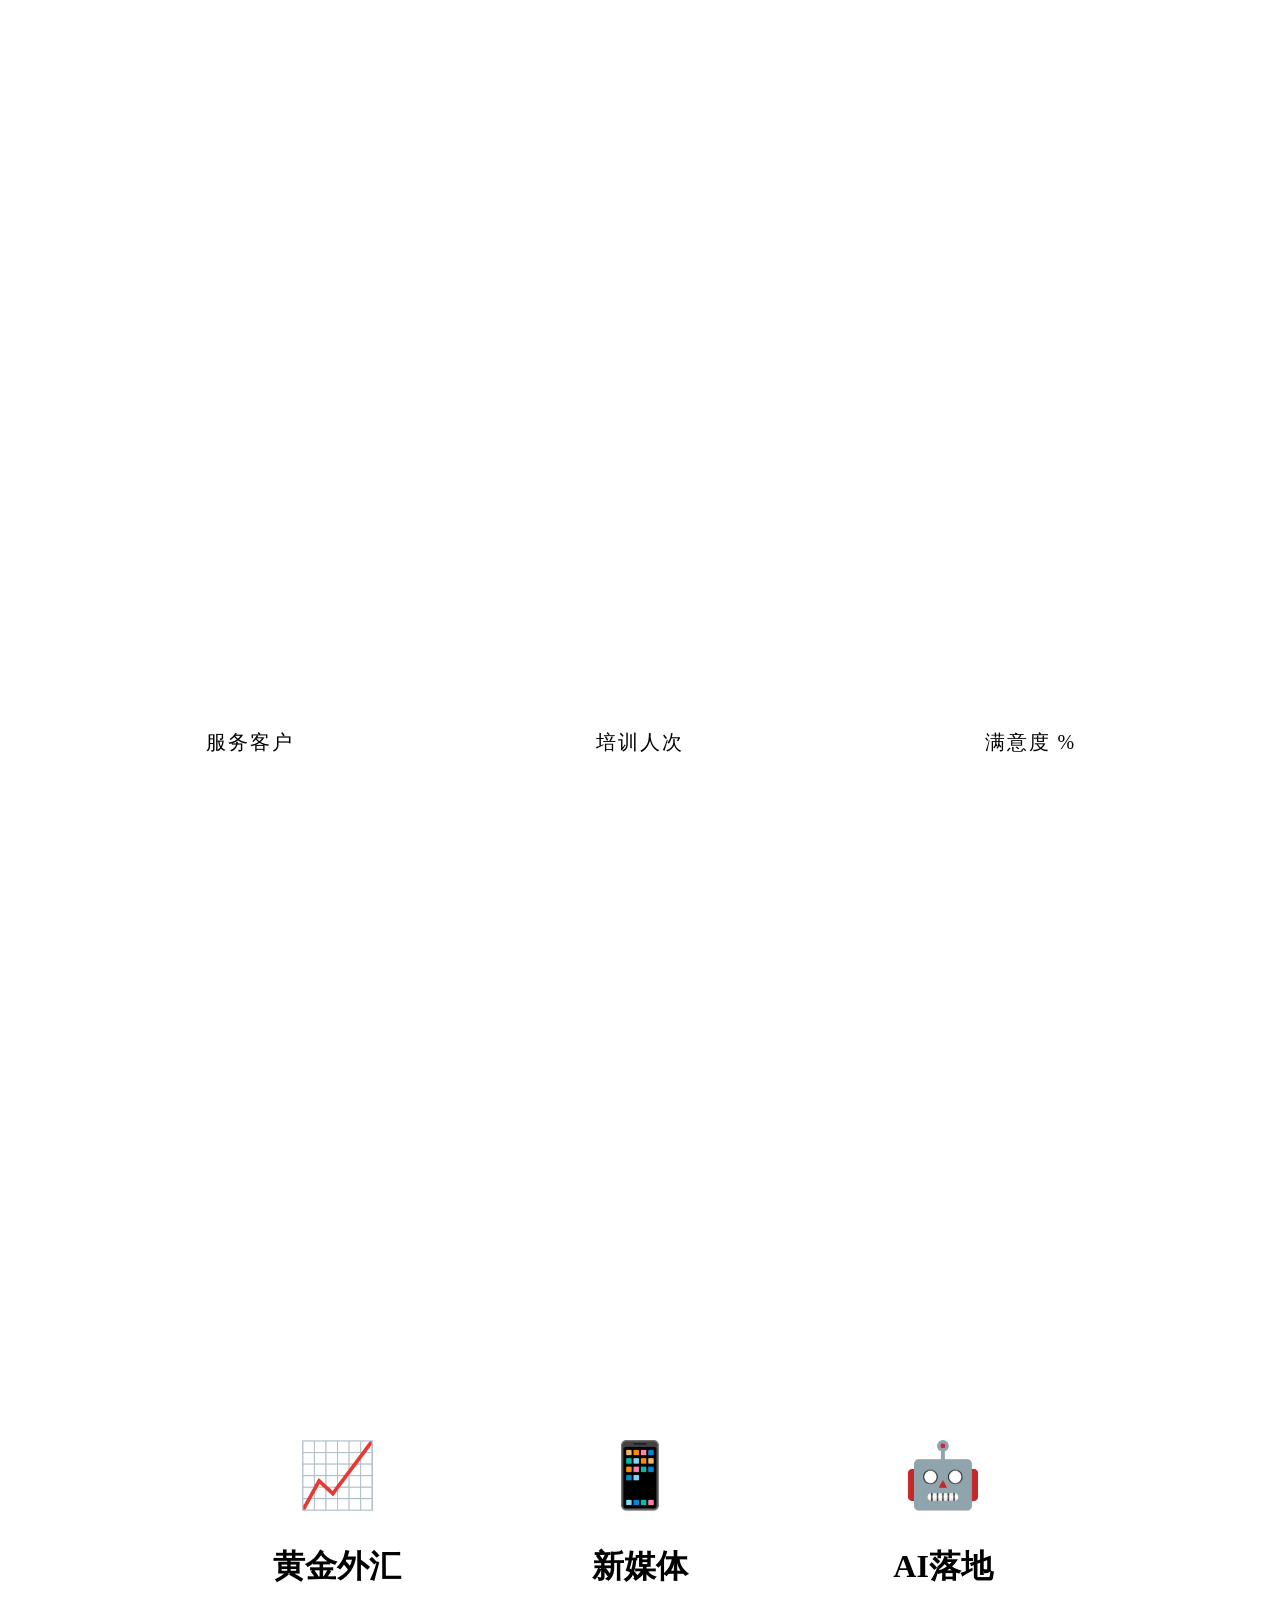
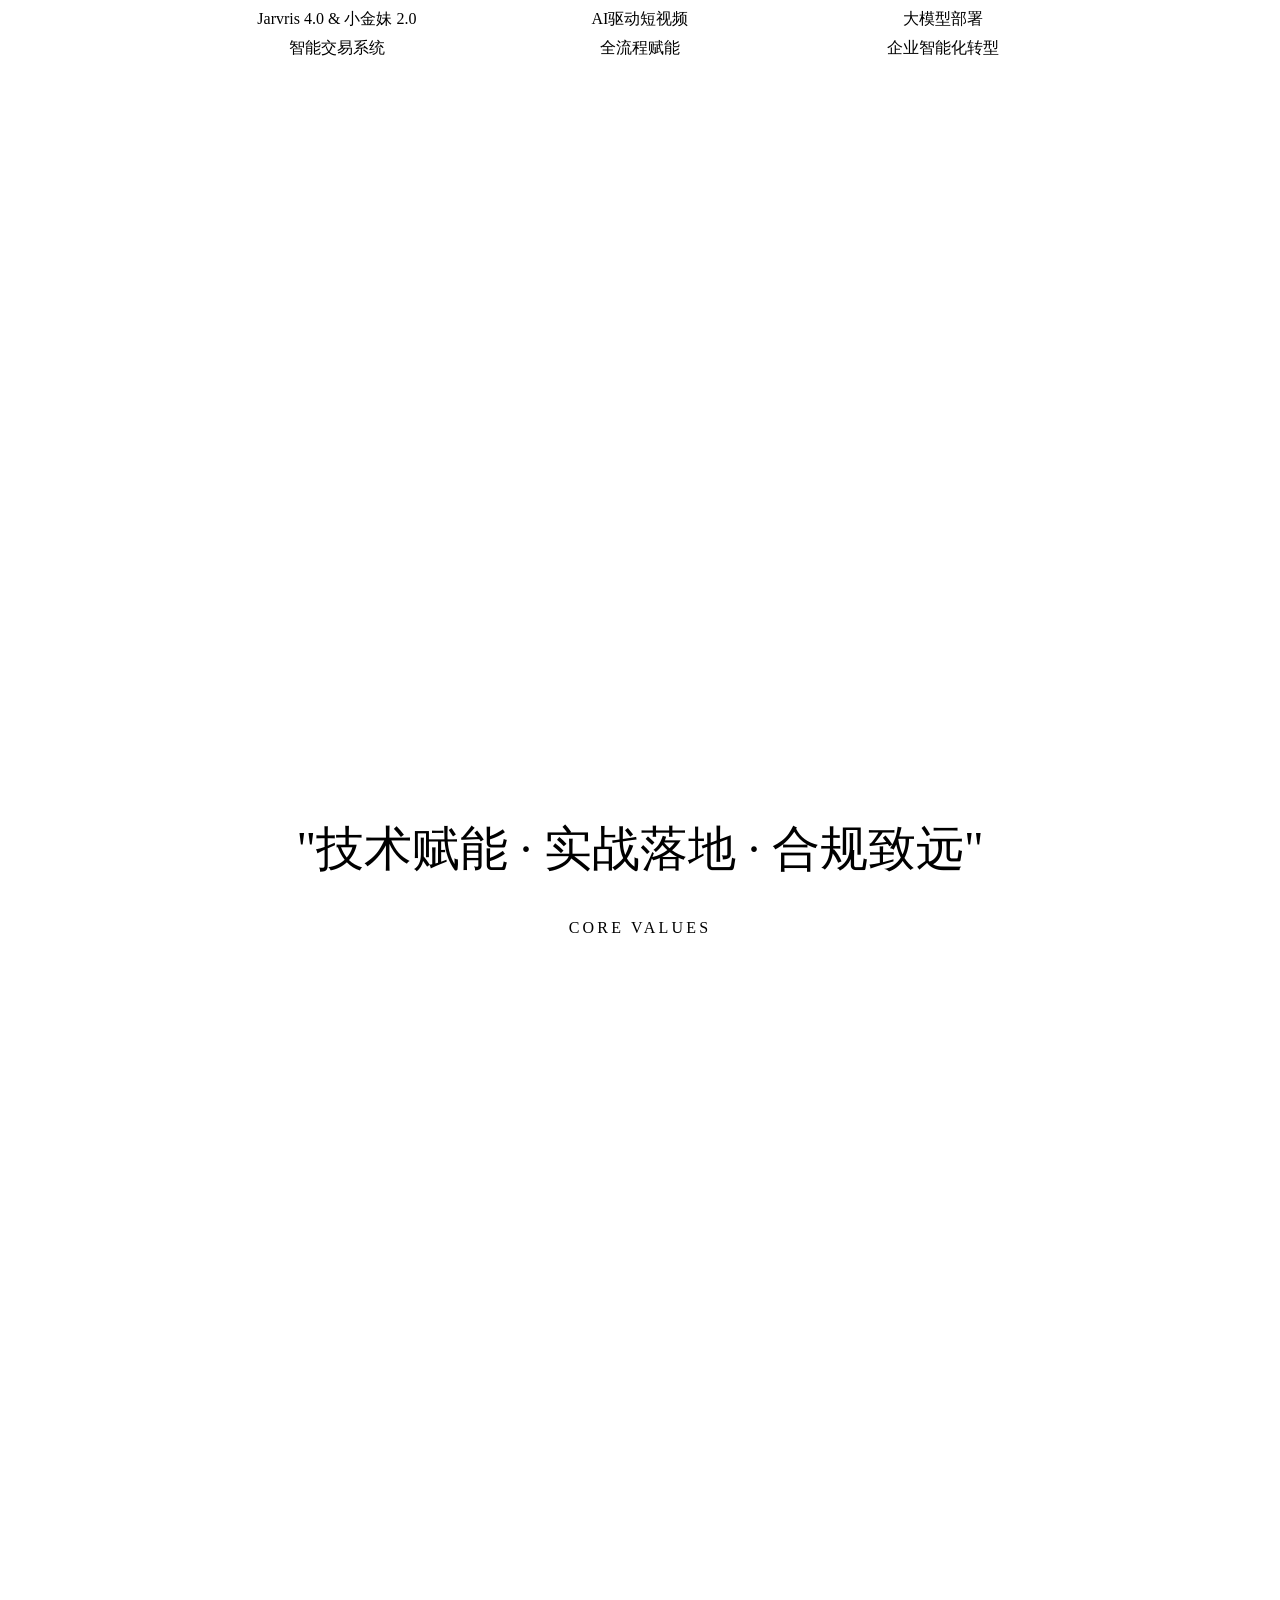
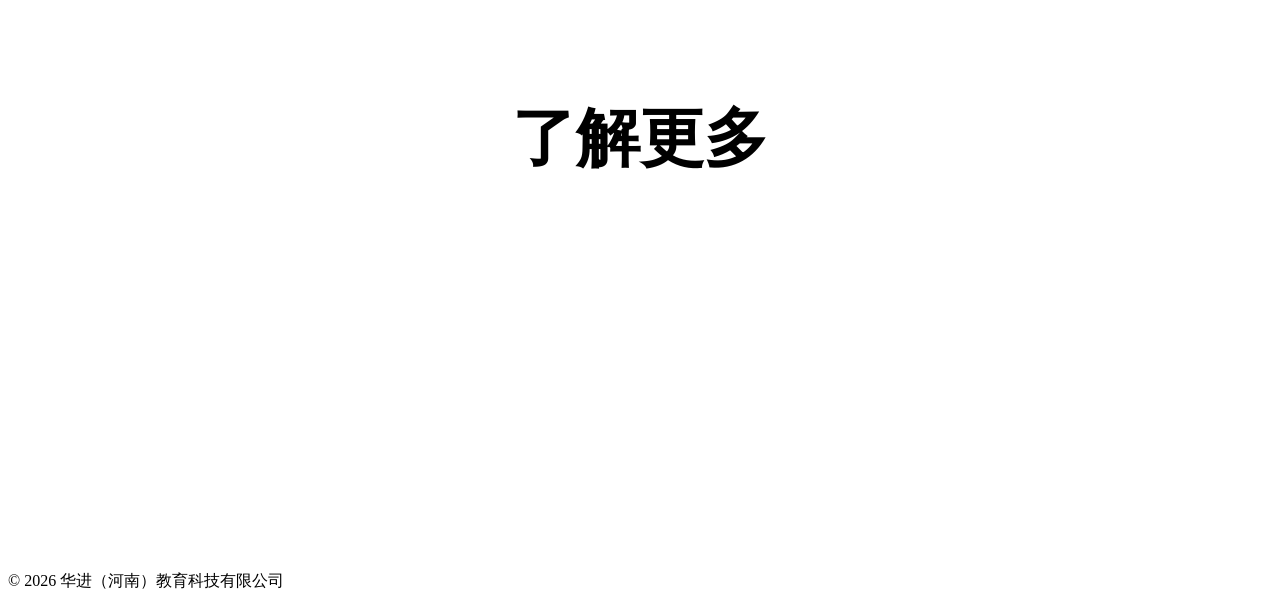
==== commit c6ef51d4: "华进科技2.0" ====
--- a/about.html
+++ b/about.html
@@ -3,302 +3,358 @@
 <head>
     <meta charset="UTF-8">
     <meta name="viewport" content="width=device-width, initial-scale=1.0">
-    <meta name="description" content="华进（河南）教育科技有限公司 - 公司介绍，深耕AI与短视频新媒体融合领域">
-    <meta name="keywords" content="华进教育,公司介绍,企业文化,发展理念">
-    <title>公司介绍 - 华进（河南）教育科技有限公司</title>
-    <link rel="stylesheet" href="assets/css/style.css">
+    <title>公司介绍 - 华进科技</title>
+    <link rel="stylesheet" href="assets/css/style-vibe.css">
     <style>
-        /* 时间轴样式 */
-        .timeline {
+        /* 全屏滚动容器 */
+        .fullscreen-page {
+            scroll-snap-type: y mandatory;
+            overflow-y: scroll;
+            height: 100vh;
+            scroll-behavior: smooth;
+        }
+        
+        .fullscreen-section {
+            height: 100vh;
+            width: 100%;
+            scroll-snap-align: start;
             position: relative;
-            max-width: 800px;
-            margin: 0 auto;
-            padding: var(--spacing-lg) 0;
-        }
-        .timeline::before {
-            content: '';
+            display: flex;
+            align-items: center;
+            justify-content: center;
+            overflow: hidden;
+        }
+        
+        /* 第1屏：Hero */
+        .hero-screen {
+            background: linear-gradient(180deg, var(--bg-secondary) 0%, var(--bg-primary) 100%);
+        }
+        
+        /* 第2屏：公司介绍 */
+        .intro-screen {
+            background: linear-gradient(180deg, var(--bg-primary) 0%, var(--bg-secondary) 50%, var(--bg-tertiary) 100%);
+        }
+        
+        /* 第3屏：团队 */
+        .team-screen {
+            background: linear-gradient(180deg, var(--bg-tertiary) 0%, var(--bg-secondary) 50%, var(--bg-primary) 100%);
+        }
+        
+        /* 第4屏：发展历程 */
+        .history-screen {
+            background: linear-gradient(180deg, var(--bg-primary) 0%, var(--bg-secondary) 100%);
+        }
+        
+        .hero-screen .bg-grid {
             position: absolute;
-            left: 50%;
-            top: 0; bottom: 0;
-            width: 2px;
-            background: linear-gradient(180deg, var(--primary-color), var(--accent-color));
-            transform: translateX(-50%);
-        }
-        .timeline-item {
-            display: flex;
-            justify-content: flex-end;
-            padding-right: calc(50% + 2rem);
-            margin-bottom: var(--spacing-xl);
-            position: relative;
-        }
-        .timeline-item:nth-child(even) {
-            justify-content: flex-start;
-            padding-right: 0;
-            padding-left: calc(50% + 2rem);
-        }
-        .timeline-dot {
+            inset: 0;
+            background-image: 
+                linear-gradient(rgba(99, 102, 241, 0.03) 1px, transparent 1px),
+                linear-gradient(90deg, rgba(99, 102, 241, 0.03) 1px, transparent 1px);
+            background-size: 80px 80px;
+            mask-image: radial-gradient(ellipse at center, black 30%, transparent 70%);
+            animation: gridPulse 8s ease-in-out infinite;
+        }
+        
+        .hero-screen .bg-glow {
             position: absolute;
-            left: 50%;
-            top: 1.25rem;
-            transform: translateX(-50%);
-            width: 16px;
-            height: 16px;
-            background: linear-gradient(135deg, var(--primary-color), var(--accent-color));
-            border-radius: 50%;
-            border: 3px solid white;
-            box-shadow: 0 0 0 3px rgba(37,99,235,0.2);
-            z-index: 1;
-        }
-        .timeline-content {
-            background: white;
-            border-radius: var(--radius-lg);
-            padding: var(--spacing-md) var(--spacing-lg);
-            box-shadow: var(--shadow-md);
-            border: 1px solid var(--border-color);
-            max-width: 340px;
-            width: 100%;
-            transition: var(--transition-normal);
-        }
-        .timeline-content:hover {
-            transform: scale(1.02);
-            box-shadow: var(--shadow-lg);
-        }
-        .timeline-year {
-            font-size: 0.8rem;
-            font-weight: 700;
-            color: var(--primary-color);
-            letter-spacing: 0.05em;
-            margin-bottom: 0.3rem;
-        }
-        .timeline-title {
-            font-weight: 700;
-            color: var(--text-primary);
-            margin-bottom: 0.3rem;
-            font-size: 1rem;
-        }
-        .timeline-desc {
-            color: var(--text-secondary);
+            inset: 0;
+            background: 
+                radial-gradient(ellipse 60% 40% at 30% 20%, rgba(59, 130, 246, 0.15) 0%, transparent 50%),
+                radial-gradient(ellipse 40% 30% at 70% 80%, rgba(139, 92, 246, 0.1) 0%, transparent 50%);
+            animation: glowShift 12s ease-in-out infinite;
+        }
+        
+        .hero-content {
+            text-align: center;
+            z-index: 10;
+            padding: 2rem;
+        }
+        
+        .hero-eyebrow {
             font-size: 0.875rem;
-            margin: 0;
-            line-height: 1.6;
-        }
-        /* 企业文化卡片 */
-        .culture-grid {
-            display: grid;
-            grid-template-columns: repeat(auto-fit, minmax(260px, 1fr));
-            gap: var(--spacing-lg);
-            max-width: 1000px;
-            margin: 0 auto;
-        }
-        .culture-card {
-            text-align: center;
-            padding: var(--spacing-xl) var(--spacing-lg);
-            background: white;
-            border-radius: var(--radius-xl);
-            box-shadow: var(--shadow-md);
-            border: 1px solid var(--border-color);
-            transition: var(--transition-normal);
-            position: relative;
-            overflow: hidden;
-        }
-        .culture-card::before {
-            content: '';
-            position: absolute;
-            top: 0; left: 0; right: 0;
-            height: 4px;
-            background: linear-gradient(90deg, var(--primary-color), var(--accent-color));
-        }
-        .culture-card:hover {
-            transform: translateY(-6px);
-            box-shadow: var(--shadow-xl);
-        }
-        .culture-emoji {
-            font-size: 3rem;
-            margin-bottom: var(--spacing-md);
-            display: block;
-        }
-        .culture-title {
-            font-size: 1.15rem;
-            font-weight: 800;
-            color: var(--text-primary);
-            margin-bottom: 0.5rem;
-        }
-        .culture-value {
-            font-size: 0.9rem;
-            color: var(--primary-color);
-            font-weight: 700;
-            margin-bottom: 0.5rem;
-            letter-spacing: 0.05em;
-        }
-        .culture-desc {
-            font-size: 0.875rem;
-            color: var(--text-secondary);
-            line-height: 1.6;
-            margin: 0;
-        }
-        /* 公司简介 - 左图右文 */
-        .about-intro-grid {
-            display: grid;
-            grid-template-columns: 42% 58%;
-            gap: var(--spacing-xl);
-            align-items: center;
-            margin-bottom: var(--spacing-xl);
-        }
-        .about-intro-img {
-            border-radius: var(--radius-xl);
-            overflow: hidden;
-            box-shadow: var(--shadow-xl);
-        }
-        .about-intro-img img {
-            width: 100%;
-            height: 320px;
-            object-fit: cover;
-            display: block;
-        }
-        .about-intro-text p {
-            font-size: 0.95rem;
-            line-height: 1.85;
-            color: var(--text-secondary);
-            margin-bottom: var(--spacing-sm);
-        }
-        /* 关键词标签 */
-        .about-tags {
-            display: flex;
-            flex-wrap: wrap;
-            gap: 0.5rem;
-            margin-top: var(--spacing-sm);
-        }
-        .about-tag {
-            display: inline-block;
-            background: linear-gradient(135deg, rgba(37,99,235,0.06), rgba(6,182,212,0.06));
-            color: var(--primary-color);
-            font-size: 0.8rem;
-            font-weight: 600;
-            padding: 0.35rem 0.85rem;
-            border-radius: var(--radius-full);
-            border: 1px solid rgba(37,99,235,0.12);
-        }
-        /* 数据卡片 */
-        .about-stats-grid {
-            display: grid;
-            grid-template-columns: repeat(4, 1fr);
-            gap: var(--spacing-md);
-        }
-        .about-stat-card {
-            text-align: center;
-            padding: var(--spacing-md) var(--spacing-sm);
-            background: var(--bg-secondary);
-            border-radius: var(--radius-lg);
-            border: 1px solid var(--border-color);
-            transition: var(--transition-normal);
-        }
-        .about-stat-card:hover {
-            transform: translateY(-3px);
-            box-shadow: var(--shadow-md);
-            border-color: var(--primary-color);
-        }
-        .about-stat-icon {
-            font-size: 1.4rem;
-            margin-bottom: 0.3rem;
-        }
-        .about-stat-num {
-            font-size: 1.75rem;
-            font-weight: 800;
-            background: linear-gradient(135deg, var(--primary-color), var(--accent-color));
+            letter-spacing: 0.3em;
+            text-transform: uppercase;
+            color: var(--accent-cyan);
+            margin-bottom: 2rem;
+            opacity: 0;
+            animation: fadeInUp 1s ease 0.5s forwards;
+        }
+        
+        .hero-title-main {
+            font-size: clamp(3rem, 12vw, 10rem);
+            font-weight: 900;
+            line-height: 1;
+            letter-spacing: -0.04em;
+            margin-bottom: 1.5rem;
+            background: linear-gradient(180deg, #fff 0%, rgba(255,255,255,0.7) 100%);
             -webkit-background-clip: text;
             -webkit-text-fill-color: transparent;
             background-clip: text;
-            line-height: 1.2;
-        }
-        .about-stat-label {
-            font-size: 0.78rem;
-            color: var(--text-light);
-            margin-top: 0.15rem;
-        }
-        /* 移动端适配 */
-        @media (max-width: 768px) {
-            .about-intro-grid {
-                grid-template-columns: 1fr;
-            }
-            .about-intro-img img {
-                height: 220px;
-            }
-            .about-stats-grid {
-                grid-template-columns: repeat(2, 1fr);
-            }
-            .biz-cards {
-                grid-template-columns: repeat(2, 1fr) !important;
-            }
-        }
-        /* 深色 Hero 业务卡片 */
-        .biz-hero-card {
-            border-radius: var(--radius-xl);
-            padding: var(--spacing-lg) var(--spacing-md);
+            opacity: 0;
+            animation: fadeInUp 1s ease 0.8s forwards;
+        }
+        
+        .hero-subtitle {
+            font-size: clamp(1rem, 2vw, 1.5rem);
+            color: var(--text-secondary);
+            max-width: 600px;
+            margin: 0 auto 3rem;
+            opacity: 0;
+            animation: fadeInUp 1s ease 1.1s forwards;
+        }
+        
+        /* 第2屏：成立年份 */
+        .year-screen {
+            background: var(--bg-secondary);
+        }
+        
+        .year-content {
             text-align: center;
-            transition: var(--transition-normal);
-            cursor: default;
-        }
-        .biz-hero-card:hover {
-            transform: translateY(-4px);
-            box-shadow: 0 12px 40px rgba(0,0,0,0.3);
-        }
-        /* 白底展开 - 业务详情 */
-        .biz-detail {
-            padding: var(--spacing-xl) 0;
-            border-bottom: 1px solid var(--border-color);
-        }
-        .biz-detail:last-child {
-            border-bottom: none;
-        }
-        /* 业务内容卡片 */
-        .biz-cards {
+        }
+        
+        .year-number {
+            font-size: clamp(8rem, 25vw, 20rem);
+            font-weight: 900;
+            line-height: 1;
+            letter-spacing: -0.05em;
+            background: linear-gradient(180deg, #fff 0%, rgba(255,255,255,0.3) 100%);
+            -webkit-background-clip: text;
+            -webkit-text-fill-color: transparent;
+            background-clip: text;
+        }
+        
+        .year-label {
+            font-size: 1.5rem;
+            color: var(--text-secondary);
+            letter-spacing: 0.2em;
+            margin-top: 1rem;
+        }
+        
+        /* 第3屏：数据 */
+        .stats-screen {
+            background: var(--bg-primary);
+        }
+        
+        .stats-grid {
+            display: flex;
+            justify-content: center;
+            align-items: center;
+            gap: 10rem;
+        }
+        
+        .stat-item {
+            text-align: center;
+        }
+        
+        .stat-number {
+            font-size: clamp(5rem, 12vw, 10rem);
+            font-weight: 900;
+            line-height: 1;
+            background: linear-gradient(180deg, #fff 0%, rgba(255,255,255,0.5) 100%);
+            -webkit-background-clip: text;
+            -webkit-text-fill-color: transparent;
+            background-clip: text;
+        }
+        
+        .stat-label {
+            font-size: 1.25rem;
+            color: var(--text-secondary);
+            margin-top: 1rem;
+            letter-spacing: 0.1em;
+        }
+        
+        /* 第4屏：三大业务 */
+        .biz-screen {
+            background: var(--bg-secondary);
+        }
+        
+        .biz-grid {
             display: grid;
-            grid-template-columns: repeat(4, 1fr);
-            gap: var(--spacing-md);
-        }
-        .biz-card-item {
-            background: var(--bg-card);
-            border: 1px solid var(--border-color);
-            border-radius: var(--radius-lg);
-            padding: var(--spacing-md);
-            transition: var(--transition-normal);
-        }
-        .biz-card-item:hover {
-            transform: translateY(-3px);
-            box-shadow: var(--shadow-lg);
-            border-color: var(--primary-color);
-        }
-        .biz-card-icon {
+            grid-template-columns: repeat(3, 1fr);
+            gap: 3rem;
+            max-width: 1200px;
+            padding: 0 4rem;
+        }
+        
+        .biz-item {
+            text-align: center;
+            padding: 3rem;
+        }
+        
+        .biz-icon {
+            font-size: 4rem;
+            margin-bottom: 2rem;
+        }
+        
+        .biz-title {
+            font-size: clamp(1.5rem, 3vw, 2rem);
+            font-weight: 700;
+            margin-bottom: 1rem;
+        }
+        
+        .biz-desc {
+            font-size: 1rem;
+            color: var(--text-secondary);
+            line-height: 1.8;
+        }
+        
+        /* 第5屏：理念 */
+        .philosophy-screen {
+            background: var(--bg-primary);
+        }
+        
+        .philosophy-content {
+            text-align: center;
+            max-width: 800px;
+            padding: 0 2rem;
+        }
+        
+        .philosophy-quote {
+            font-size: clamp(1.5rem, 4vw, 3rem);
+            font-weight: 300;
+            line-height: 1.6;
+            color: var(--text-white);
+            margin-bottom: 2rem;
+        }
+        
+        .philosophy-author {
+            font-size: 1rem;
+            color: var(--accent-cyan);
+            letter-spacing: 0.2em;
+        }
+        
+        /* 第6屏：CTA */
+        .cta-screen {
+            background: linear-gradient(180deg, var(--bg-secondary) 0%, #000 100%);
+        }
+        
+        .cta-content {
+            text-align: center;
+        }
+        
+        .cta-title {
+            font-size: clamp(2rem, 6vw, 4rem);
+            font-weight: 800;
+            margin-bottom: 2rem;
+        }
+        
+        .cta-btn {
             display: inline-flex;
             align-items: center;
-            justify-content: center;
-            width: 42px;
-            height: 42px;
-            border-radius: 12px;
-            font-size: 1.3rem;
-            margin-bottom: var(--spacing-sm);
-        }
-        .biz-card-title {
-            font-size: 0.92rem;
-            font-weight: 700;
-            color: var(--text-primary);
-            margin-bottom: 0.3rem;
-        }
-        .biz-card-desc {
-            font-size: 0.8rem;
+            gap: 0.75rem;
+            padding: 1.25rem 3rem;
+            background: var(--gradient-primary);
+            color: white;
+            font-weight: 600;
+            border-radius: 100px;
+            text-decoration: none;
+            transition: all 0.3s ease;
+        }
+        
+        .cta-btn:hover {
+            transform: translateY(-3px);
+            box-shadow: 0 20px 40px rgba(59, 130, 246, 0.3);
+        }
+        
+        /* 页码指示器 */
+        .page-indicator {
+            position: fixed;
+            right: 2rem;
+            top: 50%;
+            transform: translateY(-50%);
+            display: flex;
+            flex-direction: column;
+            gap: 1rem;
+            z-index: 100;
+        }
+        
+        .page-dot {
+            width: 8px;
+            height: 8px;
+            border-radius: 50%;
+            background: rgba(255,255,255,0.2);
+            cursor: pointer;
+            transition: all 0.3s ease;
+        }
+        
+        .page-dot.active {
+            background: var(--accent-cyan);
+            transform: scale(1.5);
+        }
+        
+        /* 滚动指示器 */
+        .scroll-indicator {
+            position: absolute;
+            bottom: 3rem;
+            left: 50%;
+            transform: translateX(-50%);
+            display: flex;
+            flex-direction: column;
+            align-items: center;
+            gap: 0.75rem;
             color: var(--text-light);
-            line-height: 1.6;
+            font-size: 0.75rem;
+            letter-spacing: 0.2em;
+            text-transform: uppercase;
+        }
+        
+        .scroll-line {
+            width: 1px;
+            height: 60px;
+            background: linear-gradient(to bottom, var(--accent-cyan), transparent);
+            animation: scrollLine 2s ease-in-out infinite;
+        }
+        
+        /* 动画 */
+        @keyframes fadeInUp {
+            from {
+                opacity: 0;
+                transform: translateY(30px);
+            }
+            to {
+                opacity: 1;
+                transform: translateY(0);
+            }
+        }
+        
+        @keyframes scrollLine {
+            0%, 100% { transform: scaleY(0); transform-origin: top; }
+            50% { transform: scaleY(1); transform-origin: top; }
+            51% { transform-origin: bottom; }
+            100% { transform: scaleY(0); transform-origin: bottom; }
+        }
+        
+        @keyframes gridPulse {
+            0%, 100% { opacity: 0.5; }
+            50% { opacity: 1; }
+        }
+        
+        @keyframes glowShift {
+            0%, 100% { transform: translate(0, 0) scale(1); }
+            33% { transform: translate(30px, -30px) scale(1.1); }
+            66% { transform: translate(-20px, 20px) scale(0.95); }
+        }
+        
+        /* 响应式 */
+        @media (max-width: 1024px) {
+            .stats-grid {
+                flex-direction: column;
+                gap: 4rem;
+            }
+            .biz-grid {
+                grid-template-columns: 1fr;
+                padding: 2rem;
+            }
         }
     </style>
 </head>
-<body>
+<body class="fullscreen-page">
     <!-- 导航栏 -->
-    <nav class="navbar" id="navbar">
+    <nav class="navbar" id="navbar" style="position: fixed; top: 0; left: 0; right: 0; z-index: 1000; background: transparent; transition: all 0.3s ease;">
         <div class="navbar-container">
-            <a href="index.html" class="navbar-brand">
-                <img src="assets/images/logo.png" alt="华进教育科技" class="navbar-logo">
-            </a>
-            <button class="navbar-toggle" id="navbarToggle">☰</button>
+            <!-- Logo已移除 -->
+            <button class="navbar-toggle" id="navbarToggle" aria-label="展开菜单">☰</button>
             <div class="navbar-nav" id="navbarNav">
                 <a href="index.html">首页</a>
                 <a href="about.html" class="active">公司介绍</a>
@@ -310,386 +366,171 @@
         </div>
     </nav>
 
-    <!-- 页面 Hero -->
-    <section class="page-hero">
-        <div class="container page-hero-content">
-            <nav class="breadcrumb">
-                <a href="index.html">首页</a>
-                <span>/</span>
-                <span class="current">公司介绍</span>
-            </nav>
-            <h1>公司介绍</h1>
-            <p>技术赋能 · 实战落地 · 合规致远</p>
+    <!-- 页码指示器 -->
+    <div class="page-indicator">
+        <div class="page-dot active" data-index="0"></div>
+        <div class="page-dot" data-index="1"></div>
+        <div class="page-dot" data-index="2"></div>
+        <div class="page-dot" data-index="3"></div>
+        <div class="page-dot" data-index="4"></div>
+        <div class="page-dot" data-index="5"></div>
+    </div>
+
+    <!-- 第1屏：Hero -->
+    <section class="fullscreen-section hero-screen" data-index="0">
+        <div class="bg-grid"></div>
+        <div class="bg-glow"></div>
+        <div class="hero-content">
+            <div class="hero-eyebrow">About Us</div>
+            <h1 class="hero-title-main">华进科技</h1>
+            <p class="hero-subtitle">AI与短视频融合赋能</p>
+        </div>
+        <div class="scroll-indicator">
+            <span>Scroll</span>
+            <div class="scroll-line"></div>
         </div>
     </section>
 
-    <!-- ===== 公司简介 ===== -->
-    <section class="section">
-        <div class="container">
-            <!-- 标题区 -->
-            <div class="section-title" style="margin-bottom: var(--spacing-xl);">
-                <h2>关于华进</h2>
-                <p>立足中原，赋能未来</p>
-            </div>
-            <!-- 右图左文 -->
-            <div class="about-intro-grid fade-in">
-                <!-- 左：文字 -->
-                <div class="about-intro-text">
-                    <p><strong style="color: var(--text-primary);">华进（河南）教育科技有限公司</strong>以自研 AI 技术体系与全场景智能体应用开发为核心竞争力，深耕 AI 与垂直行业的深度融合。</p>
-                    <p>公司始终坚持「技术驱动、价值落地」的发展理念，致力于成为<strong style="color: var(--primary-color);">黄金外汇交易赋能、新媒体 AI 升级、企业智能体定制落地</strong>三大领域的综合性 AI 科技服务企业。</p>
-                    <p>自主研发 <strong style="color: var(--primary-color);">Jarvris 4.0</strong> 与 <strong style="color: var(--primary-color);">小金妹 2.0</strong>，构建技术研发到落地部署的全闭环能力。</p>
-                    <!-- 关键词标签 -->
-                    <div class="about-tags">
-                        <span class="about-tag">🧠 AI 技术</span>
-                        <span class="about-tag">🤖 智能体开发</span>
-                        <span class="about-tag">🖥️ 本地大模型</span>
-                        <span class="about-tag">📊 数字化转型</span>
-                    </div>
+    <!-- 第2屏：成立年份 -->
+    <section class="fullscreen-section year-screen" data-index="1">
+        <div class="year-content">
+            <div class="year-number">2023</div>
+            <div class="year-label">成立于 · 河南焦作</div>
+        </div>
+    </section>
+
+    <!-- 第3屏：核心数据 -->
+    <section class="fullscreen-section stats-screen" data-index="2">
+        <div class="stats-grid">
+            <div class="stat-item">
+                <div class="stat-number" data-target="150">0</div>
+                <div class="stat-label">服务客户</div>
+            </div>
+            <div class="stat-item">
+                <div class="stat-number" data-target="5000">0</div>
+                <div class="stat-label">培训人次</div>
+            </div>
+            <div class="stat-item">
+                <div class="stat-number" data-target="98">0</div>
+                <div class="stat-label">满意度 %</div>
+            </div>
+        </div>
+    </section>
+
+    <!-- 第4屏：三大业务 -->
+    <section class="fullscreen-section biz-screen" data-index="3">
+        <div class="biz-grid">
+            <div class="biz-item">
+                <div class="biz-icon">📈</div>
+                <h3 class="biz-title">黄金外汇</h3>
+                <p class="biz-desc">Jarvris 4.0 & 小金妹 2.0<br>智能交易系统</p>
+            </div>
+            <div class="biz-item">
+                <div class="biz-icon">📱</div>
+                <h3 class="biz-title">新媒体</h3>
+                <p class="biz-desc">AI驱动短视频<br>全流程赋能</p>
+            </div>
+            <div class="biz-item">
+                <div class="biz-icon">🤖</div>
+                <h3 class="biz-title">AI落地</h3>
+                <p class="biz-desc">大模型部署<br>企业智能化转型</p>
+            </div>
+        </div>
+    </section>
+
+    <!-- 第5屏：理念 -->
+    <section class="fullscreen-section philosophy-screen" data-index="4">
+        <div class="philosophy-content">
+            <p class="philosophy-quote">"技术赋能 · 实战落地 · 合规致远"</p>
+            <p class="philosophy-author">CORE VALUES</p>
+        </div>
+    </section>
+
+    <!-- 第6屏：CTA -->
+    <section class="fullscreen-section cta-screen" data-index="5">
+        <div class="cta-content">
+            <h2 class="cta-title">了解更多</h2>
+            <a href="services.html" class="cta-btn">探索业务 →</a>
+        </div>
+        <!-- Footer -->
+        <footer class="footer" style="position: absolute; bottom: 0; left: 0; right: 0; background: transparent; border-top: 1px solid rgba(255,255,255,0.1);">
+            <div class="container">
+                <div class="footer-bottom">
+                    <p>&copy; 2026 华进（河南）教育科技有限公司</p>
                 </div>
-                <!-- 右：图片 -->
-                <div class="about-intro-img">
-                    <img src="assets/images/company/building-logo.png" alt="华进教育科技">
-                </div>
-            </div>
-            <!-- 数据卡片 -->
-            <div class="about-stats-grid fade-in">
-                <div class="about-stat-card">
-                    <div class="about-stat-icon">🏢</div>
-                    <div class="about-stat-num">150<span style="font-size:0.7em;">+</span></div>
-                    <div class="about-stat-label">服务客户</div>
-                </div>
-                <div class="about-stat-card">
-                    <div class="about-stat-icon">📅</div>
-                    <div class="about-stat-num">3<span style="font-size:0.7em;">年+</span></div>
-                    <div class="about-stat-label">深耕经验</div>
-                </div>
-                <div class="about-stat-card">
-                    <div class="about-stat-icon">🎓</div>
-                    <div class="about-stat-num">5000<span style="font-size:0.7em;">+</span></div>
-                    <div class="about-stat-label">培训人次</div>
-                </div>
-                <div class="about-stat-card">
-                    <div class="about-stat-icon">⭐</div>
-                    <div class="about-stat-num">98<span style="font-size:0.7em;">%</span></div>
-                    <div class="about-stat-label">客户满意度</div>
-                </div>
-            </div>
-        </div>
+            </div>
+        </footer>
     </section>
 
-    <!-- ===== 企业文化 ===== -->
-    <section class="section section-gray">
-        <div class="container">
-            <div class="section-title">
-                <h2>企业文化</h2>
-                <p>核心价值观驱动，每一个决策都有文化底色</p>
-            </div>
-            <div class="culture-grid">
-                <div class="culture-card fade-in">
-                    <span class="culture-emoji">🚀</span>
-                    <div class="culture-title">核心宗旨</div>
-                    <div class="culture-value">技术赋能 · 实战落地 · 合规致远</div>
-                    <p class="culture-desc">以技术赋能为驱动，以实战落地为标准，以合规致远为底线，三位一体的核心理念贯穿所有业务。</p>
-                </div>
-                <div class="culture-card fade-in delay-2">
-                    <span class="culture-emoji">💡</span>
-                    <div class="culture-title">经营理念</div>
-                    <div class="culture-value">诚信为本 · 创新为魂 · 实干为基</div>
-                    <p class="culture-desc">诚信是立业根本，创新是持续动力，实干是价值保障。坚守三者统一，方能长远经营。</p>
-                </div>
-                <div class="culture-card fade-in delay-4">
-                    <span class="culture-emoji">🎯</span>
-                    <div class="culture-title">企业使命</div>
-                    <div class="culture-value">打造 AI 与短视频融合赋能标杆</div>
-                    <p class="culture-desc">助力企业及个人借助 AI 与短视频的双重赋能，实现高质量成长，探索属于自己的发展路径。</p>
-                </div>
-            </div>
-        </div>
-    </section>
-
-    <!-- ===== 发展历程 ===== -->
-    <section class="section">
-        <div class="container">
-            <div class="section-title">
-                <h2>发展历程</h2>
-                <p>每一步都踩在技术与时代的节点上</p>
-            </div>
-            <div class="timeline">
-                <div class="timeline-item fade-in">
-                    <div class="timeline-dot"></div>
-                    <div class="timeline-content">
-                        <div class="timeline-year">2023 · 创业元年</div>
-                        <div class="timeline-title">华进正式成立</div>
-                        <p class="timeline-desc">华进（河南）教育科技有限公司正式成立，专注 AI 与短视频新媒体融合领域，开始探索本地化技术服务。</p>
-                    </div>
-                </div>
-                <div class="timeline-item fade-in delay-1">
-                    <div class="timeline-dot"></div>
-                    <div class="timeline-content">
-                        <div class="timeline-year">2024 · 产品破局</div>
-                        <div class="timeline-title">自研产品矩阵初步建立</div>
-                        <p class="timeline-desc">Jarvris 智能系统与小金妹数据分析系统相继推出，形成自主研发产品矩阵，技术能力获客户认可。</p>
-                    </div>
-                </div>
-                <div class="timeline-item fade-in delay-2">
-                    <div class="timeline-dot"></div>
-                    <div class="timeline-content">
-                        <div class="timeline-year">2025 · 规模扩张</div>
-                        <div class="timeline-title">服务版图持续扩大</div>
-                        <p class="timeline-desc">累计服务客户超 150 家，培训人次突破 5000，短视频与 AI 融合赋能体系趋于成熟。</p>
-                    </div>
-                </div>
-                <div class="timeline-item fade-in delay-3">
-                    <div class="timeline-dot"></div>
-                    <div class="timeline-content">
-                        <div class="timeline-year">2026 · 深耕迭代</div>
-                        <div class="timeline-title">Jarvris 4.0 & 小金妹 2.0 发布</div>
-                        <p class="timeline-desc">新一代自研产品全面升级发布，能力边界持续拓展，致力成为河南 AI 赋能标杆企业。</p>
-                    </div>
-                </div>
-            </div>
-        </div>
-    </section>
-
-    <!-- ===== 团队实力 ===== -->
-    <section class="section section-gray">
-        <div class="container">
-            <div class="section-title">
-                <h2>团队实力</h2>
-                <p>专业团队，精准服务，全程护航</p>
-            </div>
-            <div class="features-grid">
-                <div class="card fade-in">
-                    <div class="card-icon">🔬</div>
-                    <h3 class="card-title">技术研发团队</h3>
-                    <p class="card-content">具备完整 AI 技术研发能力，从模型训练、部署到运维，全链路技术自主可控，持续迭代升级。</p>
-                </div>
-                <div class="card fade-in delay-2">
-                    <div class="card-icon">🎬</div>
-                    <h3 class="card-title">短视频运营专家</h3>
-                    <p class="card-content">深耕短视频领域多年，积累了成熟的内容创作与账号运营方法论，实战经验丰富，结果导向。</p>
-                </div>
-                <div class="card fade-in delay-4">
-                    <div class="card-icon">⚖️</div>
-                    <h3 class="card-title">合规风控意识</h3>
-                    <p class="card-content">将合规意识融入所有业务决策，熟悉 AI 法、网络安全法等相关法规，确保每个项目均合规落地。</p>
-                </div>
-            </div>
-        </div>
-    </section>
-
-    <!-- ===== 深色 Hero：三大业务领域总览 ===== -->
-    <section class="section-dark" style="padding: var(--spacing-2xl) 0;">
-        <div class="container">
-            <div class="section-title" style="margin-bottom: var(--spacing-xl);">
-                <h2 style="color: white;">三大业务领域</h2>
-                <p style="color: rgba(255,255,255,0.5);">专注深耕，每个领域都做到极致</p>
-            </div>
-            <div style="display: grid; grid-template-columns: repeat(3, 1fr); gap: var(--spacing-lg);">
-                <!-- 卡片1：黄金外汇 -->
-                <div class="biz-hero-card fade-in" style="background: linear-gradient(160deg, rgba(245,158,11,0.12) 0%, rgba(251,191,36,0.04) 100%); border: 1px solid rgba(245,158,11,0.25);">
-                    <div style="font-size: 2.8rem; margin-bottom: var(--spacing-md);">📈</div>
-                    <div style="font-size: 0.78rem; font-weight: 700; color: #fbbf24; letter-spacing: 0.08em; text-transform: uppercase; margin-bottom: var(--spacing-xs);">GOLD & FX</div>
-                    <h3 style="font-size: 1.25rem; color: white; margin-bottom: var(--spacing-sm);">黄金外汇交易</h3>
-                    <p style="font-size: 0.88rem; color: rgba(255,255,255,0.55); line-height: 1.7;">体系化交易教育 + Jarvris 4.0 &amp; 小金妹 2.0 智能工具 + 高质量交易员社群</p>
-                </div>
-                <!-- 卡片2：新媒体 -->
-                <div class="biz-hero-card fade-in delay-2" style="background: linear-gradient(160deg, rgba(6,182,212,0.12) 0%, rgba(99,102,241,0.04) 100%); border: 1px solid rgba(6,182,212,0.25);">
-                    <div style="font-size: 2.8rem; margin-bottom: var(--spacing-md);">🎬</div>
-                    <div style="font-size: 0.78rem; font-weight: 700; color: #22d3ee; letter-spacing: 0.08em; text-transform: uppercase; margin-bottom: var(--spacing-xs);">NEW MEDIA</div>
-                    <h3 style="font-size: 1.25rem; color: white; margin-bottom: var(--spacing-sm);">新媒体内容</h3>
-                    <p style="font-size: 0.88rem; color: rgba(255,255,255,0.55); line-height: 1.7;">AI 驱动短视频全流程赋能，选题到变现效率提升数倍</p>
-                </div>
-                <!-- 卡片3：AI落地 -->
-                <div class="biz-hero-card fade-in delay-4" style="background: linear-gradient(160deg, rgba(37,99,235,0.12) 0%, rgba(6,182,212,0.04) 100%); border: 1px solid rgba(37,99,235,0.25);">
-                    <div style="font-size: 2.8rem; margin-bottom: var(--spacing-md);">🤖</div>
-                    <div style="font-size: 0.78rem; font-weight: 700; color: #60a5fa; letter-spacing: 0.08em; text-transform: uppercase; margin-bottom: var(--spacing-xs);">AI SOLUTIONS</div>
-                    <h3 style="font-size: 1.25rem; color: white; margin-bottom: var(--spacing-sm);">AI 技术落地</h3>
-                    <p style="font-size: 0.88rem; color: rgba(255,255,255,0.55); line-height: 1.7;">定制化智能体 + 本地大模型私有部署 + 行业数字化转型</p>
-                </div>
-            </div>
-        </div>
-    </section>
-
-    <!-- ===== 白底展开：三大业务领域详情 ===== -->
-    <section class="section">
-        <div class="container">
-            <!-- ── 黄金外汇 ── -->
-            <div class="biz-detail fade-in">
-                <div style="display: flex; align-items: center; gap: var(--spacing-sm); margin-bottom: var(--spacing-md);">
-                    <span style="display: inline-flex; align-items: center; justify-content: center; width: 36px; height: 36px; border-radius: 10px; background: linear-gradient(135deg, #f59e0b, #fbbf24); font-size: 1.1rem;">📈</span>
-                    <h3 style="font-size: 1.35rem;">黄金外汇交易领域</h3>
-                </div>
-                <p style="font-size: 0.95rem; line-height: 1.9; color: var(--text-secondary); max-width: 800px; margin-bottom: var(--spacing-lg);">外汇与贵金属市场波动剧烈，华进搭建体系化交易教育课程与高质量社群生态，自主研发 <strong style="color: var(--primary-color);">Jarvris 4.0</strong> 与 <strong style="color: var(--primary-color);">小金妹 2.0</strong> 智能交易系统，通过「教育 + 工具 + 社群」三位一体模式，帮助交易者建立稳定优势。</p>
-                <div class="biz-cards" style="grid-template-columns: repeat(4, 1fr);">
-                    <div class="biz-card-item">
-                        <div class="biz-card-icon" style="background: linear-gradient(135deg, rgba(245,158,11,0.1), rgba(251,191,36,0.15)); color: #f59e0b;">📈</div>
-                        <div class="biz-card-title">专业交易教育</div>
-                        <div class="biz-card-desc">从基础认知到实战策略，体系化课程助你全面成长</div>
-                    </div>
-                    <div class="biz-card-item">
-                        <div class="biz-card-icon" style="background: linear-gradient(135deg, rgba(245,158,11,0.1), rgba(251,191,36,0.15)); color: #f59e0b;">🤖</div>
-                        <div class="biz-card-title">智能交易工具</div>
-                        <div class="biz-card-desc">Jarvris 4.0 &amp; 小金妹 2.0，实时行情与多维信号</div>
-                    </div>
-                    <div class="biz-card-item">
-                        <div class="biz-card-icon" style="background: linear-gradient(135deg, rgba(245,158,11,0.1), rgba(251,191,36,0.15)); color: #f59e0b;">👥</div>
-                        <div class="biz-card-title">交易员社群</div>
-                        <div class="biz-card-desc">高质量交流生态，策略分享与实战复盘</div>
-                    </div>
-                    <div class="biz-card-item">
-                        <div class="biz-card-icon" style="background: linear-gradient(135deg, rgba(245,158,11,0.1), rgba(251,191,36,0.15)); color: #f59e0b;">🛡️</div>
-                        <div class="biz-card-title">风险管理</div>
-                        <div class="biz-card-desc">风控体系全覆盖，保护每一笔交易</div>
-                    </div>
-                </div>
-            </div>
-
-            <!-- ── 新媒体 ── -->
-            <div class="biz-detail fade-in">
-                <div style="display: flex; align-items: center; gap: var(--spacing-sm); margin-bottom: var(--spacing-md);">
-                    <span style="display: inline-flex; align-items: center; justify-content: center; width: 36px; height: 36px; border-radius: 10px; background: linear-gradient(135deg, #06b6d4, #22d3ee); font-size: 1.1rem;">🎬</span>
-                    <h3 style="font-size: 1.35rem;">新媒体内容领域</h3>
-                </div>
-                <p style="font-size: 0.95rem; line-height: 1.9; color: var(--text-secondary); max-width: 800px; margin-bottom: var(--spacing-lg);">内容创作正在经历 AI 化变革。华进依托自研 AI 技术，提供短视频全流程赋能——选题策划、脚本生成、剪辑辅助到账号矩阵搭建，效率提升数倍，让每个创作者都能享受 AI 生产力红利。</p>
-                <div class="biz-cards" style="grid-template-columns: repeat(4, 1fr);">
-                    <div class="biz-card-item">
-                        <div class="biz-card-icon" style="background: linear-gradient(135deg, rgba(6,182,212,0.1), rgba(34,211,238,0.15)); color: #06b6d4;">🎬</div>
-                        <div class="biz-card-title">短视频全流程</div>
-                        <div class="biz-card-desc">选题 · 脚本 · 剪辑，一站式 AI 赋能</div>
-                    </div>
-                    <div class="biz-card-item">
-                        <div class="biz-card-icon" style="background: linear-gradient(135deg, rgba(6,182,212,0.1), rgba(34,211,238,0.15)); color: #06b6d4;">🔄</div>
-                        <div class="biz-card-title">自动化产出</div>
-                        <div class="biz-card-desc">AI 驱动内容工厂，产出效率倍增</div>
-                    </div>
-                    <div class="biz-card-item">
-                        <div class="biz-card-icon" style="background: linear-gradient(135deg, rgba(6,182,212,0.1), rgba(34,211,238,0.15)); color: #06b6d4;">📊</div>
-                        <div class="biz-card-title">内容矩阵搭建</div>
-                        <div class="biz-card-desc">多平台同步覆盖，品牌声量最大化</div>
-                    </div>
-                    <div class="biz-card-item">
-                        <div class="biz-card-icon" style="background: linear-gradient(135deg, rgba(6,182,212,0.1), rgba(34,211,238,0.15)); color: #06b6d4;">💰</div>
-                        <div class="biz-card-title">商业变现</div>
-                        <div class="biz-card-desc">流量到转化全链路，放大内容价值</div>
-                    </div>
-                </div>
-            </div>
-
-            <!-- ── AI落地 ── -->
-            <div class="biz-detail fade-in" style="padding-bottom: 0;">
-                <div style="display: flex; align-items: center; gap: var(--spacing-sm); margin-bottom: var(--spacing-md);">
-                    <span style="display: inline-flex; align-items: center; justify-content: center; width: 36px; height: 36px; border-radius: 10px; background: linear-gradient(135deg, #2563eb, #3b82f6); font-size: 1.1rem;">🤖</span>
-                    <h3 style="font-size: 1.35rem;">AI 技术商业化落地</h3>
-                </div>
-                <p style="font-size: 0.95rem; line-height: 1.9; color: var(--text-secondary); max-width: 800px; margin-bottom: var(--spacing-lg);">AI 的真正价值在于走进真实业务。华进面向企业和开发者提供全方位落地服务——定制智能体、本地大模型私有部署、行业专属应用，打破技术门槛，让前沿 AI 转化为可感知的实际价值。</p>
-                <div class="biz-cards" style="grid-template-columns: repeat(4, 1fr);">
-                    <div class="biz-card-item">
-                        <div class="biz-card-icon" style="background: linear-gradient(135deg, rgba(37,99,235,0.1), rgba(59,130,246,0.15)); color: #2563eb;">🤖</div>
-                        <div class="biz-card-title">定制化 AI 智能体</div>
-                        <div class="biz-card-desc">量身打造专属智能体，贴合业务场景</div>
-                    </div>
-                    <div class="biz-card-item">
-                        <div class="biz-card-icon" style="background: linear-gradient(135deg, rgba(37,99,235,0.1), rgba(59,130,246,0.15)); color: #2563eb;">🖥️</div>
-                        <div class="biz-card-title">本地大模型部署</div>
-                        <div class="biz-card-desc">私有化部署，数据安全合规保障</div>
-                    </div>
-                    <div class="biz-card-item">
-                        <div class="biz-card-icon" style="background: linear-gradient(135deg, rgba(37,99,235,0.1), rgba(59,130,246,0.15)); color: #2563eb;">🏭</div>
-                        <div class="biz-card-title">行业专属 AI 应用</div>
-                        <div class="biz-card-desc">多垂直行业覆盖，场景化解决方案</div>
-                    </div>
-                    <div class="biz-card-item">
-                        <div class="biz-card-icon" style="background: linear-gradient(135deg, rgba(37,99,235,0.1), rgba(59,130,246,0.15)); color: #2563eb;">📋</div>
-                        <div class="biz-card-title">数字化转型咨询</div>
-                        <div class="biz-card-desc">战略规划与落地设计，全程护航</div>
-                    </div>
-                </div>
-                <!-- AI底部数据条 -->
-                <div style="display: flex; justify-content: center; gap: 3rem; margin-top: var(--spacing-xl); padding: var(--spacing-md) 0;">
-                    <div style="text-align: center;"><div style="font-size: 1.6rem; font-weight: 800; background: linear-gradient(135deg, var(--primary-color), var(--accent-color)); -webkit-background-clip: text; -webkit-text-fill-color: transparent; background-clip: text;">5+</div><div style="font-size: 0.78rem; color: var(--text-light);">覆盖行业</div></div>
-                    <div style="text-align: center;"><div style="font-size: 1.6rem; font-weight: 800; background: linear-gradient(135deg, var(--primary-color), var(--accent-color)); -webkit-background-clip: text; -webkit-text-fill-color: transparent; background-clip: text;">100%</div><div style="font-size: 0.78rem; color: var(--text-light);">私有化部署</div></div>
-                    <div style="text-align: center;"><div style="font-size: 1.6rem; font-weight: 800; background: linear-gradient(135deg, var(--primary-color), var(--accent-color)); -webkit-background-clip: text; -webkit-text-fill-color: transparent; background-clip: text;">7x24</div><div style="font-size: 0.78rem; color: var(--text-light);">技术支持</div></div>
-                </div>
-            </div>
-        </div>
-    </section>
-
-    <!-- ===== 办公环境 ===== -->
-    <section class="section">
-        <div class="container">
-            <div class="section-title">
-                <h2>品牌形象</h2>
-                <p>专业形象 · 用心打造 · 传递品牌价值</p>
-            </div>
-            <div class="features-grid">
-                <div class="card fade-in" style="padding: 0; overflow: hidden;">
-                    <img src="assets/images/company/office-door-3d.png" alt="公司门头" style="width: 100%; height: 220px; object-fit: cover;">
-                    <div style="padding: var(--spacing-md);">
-                        <h3 class="card-title">3D 立体门头</h3>
-                        <p class="card-content" style="margin: 0;">专业形象门头设计，彰显企业品牌实力</p>
-                    </div>
-                </div>
-                <div class="card fade-in delay-2" style="padding: 0; overflow: hidden;">
-                    <img src="assets/images/company/website-logo.png" alt="品牌展示" style="width: 100%; height: 220px; object-fit: cover;">
-                    <div style="padding: var(--spacing-md);">
-                        <h3 class="card-title">品牌视觉识别</h3>
-                        <p class="card-content" style="margin: 0;">统一的品牌视觉体系，线上线下一致呈现</p>
-                    </div>
-                </div>
-                <div class="card fade-in delay-4" style="padding: 0; overflow: hidden;">
-                    <img src="assets/images/company/outdoor-billboard.png" alt="户外广告" style="width: 100%; height: 220px; object-fit: cover;">
-                    <div style="padding: var(--spacing-md);">
-                        <h3 class="card-title">户外广告形象</h3>
-                        <p class="card-content" style="margin: 0;">大型户外广告，扩大品牌影响力与曝光度</p>
-                    </div>
-                </div>
-            </div>
-        </div>
-    </section>
-
-    <!-- 悬浮咨询按钮 -->
-    <div class="floating-consult">
-        <a href="tel:13203919581" class="floating-btn">📞<span class="floating-tooltip">电话：13203919581</span></a>
-        <a href="contact.html" class="floating-btn">💬<span class="floating-tooltip">在线留言咨询</span></a>
-    </div>
-
-    <!-- Footer -->
-    <footer class="footer">
-        <div class="container">
-            <div class="footer-content">
-                <div class="footer-section">
-                    <img src="assets/images/logo.png" alt="华进教育科技" class="footer-logo">
-                    <p>华进（河南）教育科技有限公司</p>
-                    <p>深耕 AI 与短视频新媒体融合领域</p>
-                    <p class="footer-tagline">技术赋能 · 实战落地 · 合规致远</p>
-                </div>
-                <div class="footer-section">
-                    <h3>快速导航</h3>
-                    <div class="footer-links">
-                        <a href="index.html">首页</a>
-                        <a href="about.html">公司介绍</a>
-                        <a href="services.html">核心业务</a>
-                        <a href="products.html">自研产品</a>
-                        <a href="compliance.html">合规说明</a>
-                        <a href="contact.html">联系我们</a>
-                    </div>
-                </div>
-                <div class="footer-section">
-                    <h3>联系方式</h3>
-                    <div class="footer-contact-item"><span class="footer-contact-icon">📍</span><span>河南省焦作市总部新城 2 号楼 603</span></div>
-                    <div class="footer-contact-item"><span class="footer-contact-icon">📱</span><span>手机：13203919581</span></div>
-                    <div class="footer-contact-item"><span class="footer-contact-icon">💬</span><span>微信：13203919581</span></div>
-                    <div class="footer-contact-item"><span class="footer-contact-icon">⏰</span><span>工作日 9:00 - 18:00</span></div>
-                </div>
-            </div>
-            <div class="footer-bottom">
-                <p>&copy; 2026 华进（河南）教育科技有限公司. 保留所有权利.</p>
-                <p>工作日 9:00-18:00，一对一精准对接，河南本地客户可优先响应</p>
-            </div>
-        </div>
-    </footer>
-
-    <script src="assets/js/main.js"></script>
+    <script>
+        // 页码指示器
+        const sections = document.querySelectorAll('.fullscreen-section');
+        const dots = document.querySelectorAll('.page-dot');
+        const page = document.querySelector('.fullscreen-page');
+        
+        page.addEventListener('scroll', () => {
+            const scrollPosition = page.scrollTop;
+            const windowHeight = window.innerHeight;
+            
+            sections.forEach((section, index) => {
+                const sectionTop = section.offsetTop;
+                const sectionHeight = section.offsetHeight;
+                
+                if (scrollPosition >= sectionTop - windowHeight / 2 && 
+                    scrollPosition < sectionTop + sectionHeight - windowHeight / 2) {
+                    dots.forEach(d => d.classList.remove('active'));
+                    dots[index].classList.add('active');
+                }
+            });
+        });
+        
+        dots.forEach((dot, index) => {
+            dot.addEventListener('click', () => {
+                sections[index].scrollIntoView({ behavior: 'smooth' });
+            });
+        });
+        
+        // 数字计数动画
+        const counters = document.querySelectorAll('.stat-number');
+        const observerOptions = { threshold: 0.5 };
+        
+        const observer = new IntersectionObserver((entries) => {
+            entries.forEach(entry => {
+                if (entry.isIntersecting) {
+                    const counter = entry.target;
+                    const target = parseInt(counter.getAttribute('data-target'));
+                    const duration = 2000;
+                    const step = target / (duration / 16);
+                    let current = 0;
+                    
+                    const timer = setInterval(() => {
+                        current += step;
+                        if (current >= target) {
+                            counter.textContent = target;
+                            clearInterval(timer);
+                        } else {
+                            counter.textContent = Math.floor(current);
+                        }
+                    }, 16);
+                    
+                    observer.unobserve(counter);
+                }
+            });
+        }, observerOptions);
+        
+        counters.forEach(counter => observer.observe(counter));
+        
+        // 导航栏滚动效果
+        const navbar = document.getElementById('navbar');
+        page.addEventListener('scroll', () => {
+            if (page.scrollTop > 100) {
+                navbar.style.background = 'rgba(3, 7, 18, 0.9)';
+                navbar.style.backdropFilter = 'blur(20px)';
+            } else {
+                navbar.style.background = 'transparent';
+                navbar.style.backdropFilter = 'none';
+            }
+        });
+    </script>
 </body>
 </html>
